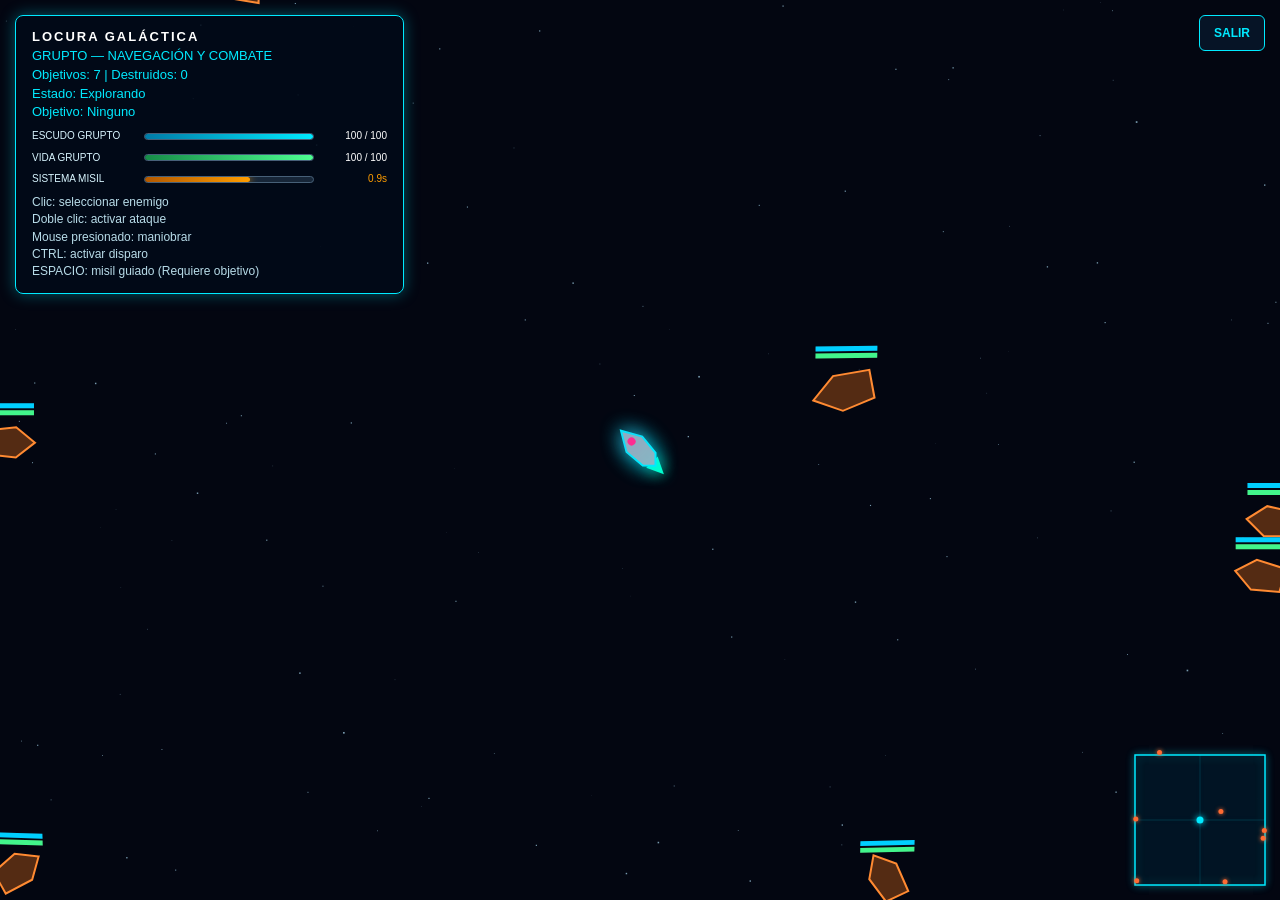
==== prueba-disparos.html @ ec365b4b "Update fmt.Println message from 'Hello' to 'Goodbye'" ====
<!DOCTYPE html>
<html lang="es">
<head>
<meta charset="UTF-8">
<meta name="viewport" content="width=device-width, initial-scale=1.0">
<meta name="theme-color" content="#030611">
<title>LOCURA GALÁCTICA — Laboratorio de Combate</title>
<style>
*{box-sizing:border-box}
html,body{width:100%;height:100%;margin:0;overflow:hidden;background:#030611;color:#00eaff;font-family:Arial,sans-serif}
#juego{display:block;width:100%;height:100%;cursor:crosshair}
#interfaz{position:fixed;top:15px;left:15px;z-index:2;padding:12px 16px;background:rgba(2,10,25,.9);border:1px solid #00eaff;border-radius:8px;box-shadow:0 0 15px rgba(0,234,255,0.35);pointer-events:none;font-size:13px;line-height:1.45}
#interfaz strong{color:white;letter-spacing:2px}
#instrucciones{color:#b8dce9;font-size:12px;margin-top:7px}
.barra{display:grid;grid-template-columns:105px minmax(90px,170px) 66px;gap:7px;align-items:center;margin-top:7px;color:#d8f5ff;font-size:10px}
.barra b{text-align:right;font-size:10px;color:#fff;font-weight:normal}
.pista{height:7px;background:#172638;border:1px solid #476078;border-radius:8px;overflow:hidden}
.pista i{display:block;width:100%;height:100%;border-radius:8px;transition:width .12s linear}
#escudoNaveBarra{background:linear-gradient(90deg,#007ca8,#00eaff);box-shadow:0 0 8px #00eaff}
#vidaNaveBarra{background:linear-gradient(90deg,#168c48,#4dff91);box-shadow:0 0 8px #35e58b}
#misilBarra{background:linear-gradient(90deg,#b35900,#ff9d00);box-shadow:0 0 8px #ff9d00}
#volver{position:fixed;right:15px;top:15px;z-index:3;padding:10px 14px;color:#00eaff;background:#061426;border:1px solid #00eaff;border-radius:6px;text-decoration:none;font-size:12px;font-weight:bold;transition:all 0.2s ease}
#volver:hover{background:#00eaff;color:#030611;box-shadow:0 0 12px #00eaff}
</style>
</head>
<body>
<div id="interfaz">
  <strong>LOCURA GALÁCTICA</strong>
  <div>GRUPTO — NAVEGACIÓN Y COMBATE</div>
  <div id="estadisticas">Objetivos: 0 | Destruidos: 0</div>
  <div id="estado">Estado: Explorando</div>
  <div id="objetivoUI">Objetivo: Ninguno</div>
  <div class="barra"><span>ESCUDO GRUPTO</span><div class="pista"><i id="escudoNaveBarra"></i></div><b id="escudoNaveTexto">100 / 100</b></div>
  <div class="barra"><span>VIDA GRUPTO</span><div class="pista"><i id="vidaNaveBarra"></i></div><b id="vidaNaveTexto">100 / 100</b></div>
  <div class="barra"><span>SISTEMA MISIL</span><div class="pista"><i id="misilBarra"></i></div><b id="misilTexto">LISTO</b></div>
  <div id="instrucciones">
    Clic: seleccionar enemigo<br>
    Doble clic: activar ataque<br>
    Mouse presionado: maniobrar<br>
    CTRL: activar disparo<br>
    ESPACIO: misil guiado (Requiere objetivo)
  </div>
</div>
<a id="volver" href="index.html">SALIR</a>
<canvas id="juego" tabindex="0"></canvas>

<script>
"use strict";
const canvas = document.getElementById("juego");
const ctx = canvas.getContext("2d");

// Enemigo provisional del laboratorio: Annihilator.
const imagenEnemigo = new Image();
imagenEnemigo.src = "https://raw.githubusercontent.com/gelm2mil/LOCURA_GALACTICA/main/assets/images/Annihilator.png";

// GRUPTO: nave del jugador (recurso PNG del repositorio).
const imagenGrupTo = new Image();
imagenGrupTo.src = "https://raw.githubusercontent.com/gelm2mil/LOCURA_GALACTICA/main/assets/images/GRUPTO.png";
imagenGrupTo.onload = () => console.info("GRUPTO cargada correctamente.");
imagenGrupTo.onerror = () => console.error("No se pudo cargar GRUPTO.png; revisa el archivo en assets/images.");
imagenEnemigo.onload = () => console.info("ANNIHILATOR cargado correctamente.");
imagenEnemigo.onerror = () => console.error("No se pudo cargar Annihilator.png; revisa nombre y publicación en GitHub Pages.");

const estadisticas = document.getElementById("estadisticas");
const estado = document.getElementById("estado");
const objetivoUI = document.getElementById("objetivoUI");
const escudoNaveBarra = document.getElementById("escudoNaveBarra");
const vidaNaveBarra = document.getElementById("vidaNaveBarra");
const escudoNaveTexto = document.getElementById("escudoNaveTexto");
const vidaNaveTexto = document.getElementById("vidaNaveTexto");
const misilBarra = document.getElementById("misilBarra");
const misilTexto = document.getElementById("misilTexto");

let ancho, alto, disparos = [], disparosEnemigos = [], misiles = [], enemigos = [], particulas = [], estrellas = [];
let destruidos = 0, ultimoDisparo = 0, ultimoImpactoNave = 0, ultimoMisil = 0;
const TIEMPO_RECARGA_MISIL = 2500; // 2.5 segundos

const teclas = {};
const nave = {
  x: 0, y: 0, angulo: 0, velocidad: 0, velocidadMaxima: 4.2, 
  aceleracion: 0.13, frenado: 0.94, destinoX: null, destinoY: null, 
  seleccionado: null, atacando: false, ordenManual: false, 
  escudo: 100, escudoMaximo: 100, vida: 100, vidaMaxima: 100
};
const mouse = { x: 0, y: 0, izquierdo: false };

function ajustar() {
  const escala = Math.min(window.devicePixelRatio || 1, 2);
  ancho = window.innerWidth;
  alto = window.innerHeight;
  canvas.width = ancho * escala;
  canvas.height = alto * escala;
  ctx.setTransform(escala, 0, 0, escala, 0, 0);
  if (!nave.x) { nave.x = ancho / 2; nave.y = alto / 2; }
  estrellas = Array.from({ length: 130 }, () => ({ x: Math.random() * ancho, y: Math.random() * alto, r: Math.random() * 1.4 + 0.3 }));
}
window.addEventListener("resize", ajustar);
ajustar();

function aplicarDano(objetivo, dano) {
  const danoEscudo = dano * 0.6;
  const danoVida = dano * 0.4;
  
  if (objetivo.escudo >= danoEscudo) {
    objetivo.escudo -= danoEscudo;
    objetivo.vida = Math.max(0, objetivo.vida - danoVida);
  } else {
    const remanente = danoEscudo - objetivo.escudo;
    objetivo.escudo = 0;
    objetivo.vida = Math.max(0, objetivo.vida - (danoVida + remanente));
  }
}

function regenerarEscudos() {
  const ahora = performance.now();
  // Si transcurrieron más de 4000ms sin recibir impactos, recargar escudo de GRUPTO
  if (ahora - ultimoImpactoNave > 4000 && nave.escudo < nave.escudoMaximo) {
    nave.escudo = Math.min(nave.escudoMaximo, nave.escudo + 0.15);
  }

  // Regeneración suave para los enemigos
  enemigos.forEach(e => {
    if (e.escudo < e.escudoMaximo) {
      e.escudo = Math.min(e.escudoMaximo, e.escudo + 0.05);
    }
  });
}

function actualizarBarrasNave() {
  escudoNaveBarra.style.width = (nave.escudo / nave.escudoMaximo * 100) + "%";
  vidaNaveBarra.style.width = (nave.vida / nave.vidaMaxima * 100) + "%";
  escudoNaveTexto.textContent = Math.ceil(nave.escudo) + " / " + nave.escudoMaximo;
  vidaNaveTexto.textContent = Math.ceil(nave.vida) + " / " + nave.vidaMaxima;

  // Estado del misil guiado
  const tiempoTranscurrido = performance.now() - ultimoMisil;
  const porcentajeMisil = Math.min(100, (tiempoTranscurrido / TIEMPO_RECARGA_MISIL) * 100);
  misilBarra.style.width = porcentajeMisil + "%";
  if (porcentajeMisil >= 100) {
    misilTexto.textContent = "LISTO";
    misilTexto.style.color = "#4dff91";
  } else {
    misilTexto.textContent = ((TIEMPO_RECARGA_MISIL - tiempoTranscurrido) / 1000).toFixed(1) + "s";
    misilTexto.style.color = "#ff9d00";
  }
}

function crearEnemigo() {
  const lado = Math.floor(Math.random() * 4);
  let x = 0, y = 0;
  if (lado === 0) { x = Math.random() * ancho; y = -30; }
  if (lado === 1) { x = ancho + 30; y = Math.random() * alto; }
  if (lado === 2) { x = Math.random() * ancho; y = alto + 30; }
  if (lado === 3) { x = -30; y = Math.random() * alto; }
  enemigos.push({
    x, y, escudo: 70, escudoMaximo: 70, vida: 50, vidaMaxima: 50,
    radio: 17 + Math.random() * 4, velocidad: 0.45 + Math.random() * 0.3,
    destruido: false, fase: Math.random() * Math.PI * 2, giro: Math.random() < 0.5 ? -1 : 1,
    tipo: 3, pulso: Math.random() * Math.PI * 2, proximoDisparo: performance.now() + 900 + Math.random() * 1300
  });
}
for (let i = 0; i < 6; i++) crearEnemigo();

function crearGrupToPrueba() {
  enemigos.push({
    x: ancho * 0.68, y: alto * 0.48,
    escudo: 180, escudoMaximo: 180, vida: 180, vidaMaxima: 180,
    radio: 24, velocidad: 0.28, destruido: false,
    fase: Math.random() * Math.PI * 2, giro: 1, tipo: 3,
    pulso: Math.random() * Math.PI * 2, proximoDisparo: performance.now() + 900 + Math.random() * 1300,
    esGrupToPrueba: true
  });
}
crearGrupToPrueba();

function seleccionarEnemigo(e) {
  nave.seleccionado = e;
  nave.atacando = false;
  nave.destinoX = null;
  nave.destinoY = null;
  nave.velocidad = 0;
  nave.ordenManual = false;
  estado.textContent = "Estado: Objetivo seleccionado";
  objetivoUI.textContent = "Objetivo: Seleccionado — esperando orden";
}

function iniciarAtaque() {
  if (!nave.seleccionado || !enemigos.includes(nave.seleccionado)) return;
  nave.atacando = true;
  nave.destinoX = null;
  nave.destinoY = null;
  nave.ordenManual = false;
  estado.textContent = "Estado: Atacando objetivo";
  objetivoUI.textContent = "Objetivo: Ataque activo";
}

function dispararMisil() {
  if (!nave.seleccionado || !enemigos.includes(nave.seleccionado)) return;
  const ahora = performance.now();
  if (ahora - ultimoMisil < TIEMPO_RECARGA_MISIL) return;
  ultimoMisil = ahora;

  const a = nave.angulo;
  misiles.push({
    x: nave.x + Math.cos(a) * 25,
    y: nave.y + Math.sin(a) * 25,
    vx: Math.cos(a) * 4,
    vy: Math.sin(a) * 4,
    vida: 140,
    objetivo: nave.seleccionado,
    gastado: false
  });
}

window.addEventListener("keydown", e => {
  const k = e.key.toLowerCase();
  teclas[k] = true;
  if (["arrowup", "arrowdown", "arrowleft", "arrowright", " "].includes(k)) e.preventDefault();

  if (e.key === "Control" && !e.repeat) {
    e.preventDefault();
    iniciarAtaque();
  }
  if (e.code === "Space" && !e.repeat) {
    dispararMisil();
  }
}, { capture: true });

window.addEventListener("keyup", e => {
  teclas[e.key.toLowerCase()] = false;
});

document.addEventListener("keydown", e => {
  if (e.key === "Control" && !e.repeat) {
    e.preventDefault();
    iniciarAtaque();
  }
});

canvas.addEventListener("mousemove", e => {
  const r = canvas.getBoundingClientRect();
  mouse.x = e.clientX - r.left;
  mouse.y = e.clientY - r.top;
  if (mouse.izquierdo) {
    nave.destinoX = mouse.x;
    nave.destinoY = mouse.y;
    nave.ordenManual = true;
  }
});

canvas.addEventListener("pointerdown", e => {
  if (e.button !== 0) return;
  canvas.focus({ preventScroll: true });
  mouse.izquierdo = true;
  const r = canvas.getBoundingClientRect();
  mouse.x = e.clientX - r.left;
  mouse.y = e.clientY - r.top;
  if (nave.atacando) {
    nave.destinoX = mouse.x;
    nave.destinoY = mouse.y;
    nave.ordenManual = true;
  }
});

window.addEventListener("pointerup", e => {
  if (e.button === 0) {
    mouse.izquierdo = false;
    if (nave.atacando) {
      nave.destinoX = null;
      nave.destinoY = null;
      nave.ordenManual = true;
      nave.velocidad = 0;
    }
  }
});
canvas.addEventListener("pointercancel", () => { mouse.izquierdo = false; });
canvas.addEventListener("contextmenu", e => e.preventDefault());

function enemigoBajoPuntero(x, y) {
  let elegido = null, menor = Infinity;
  for (const e of enemigos) {
    const d = Math.hypot(x - e.x, y - e.y);
    if (d <= e.radio + 13 && d < menor) { elegido = e; menor = d; }
  }
  return elegido;
}

canvas.addEventListener("click", e => {
  if (e.button !== 0) return;
  const r = canvas.getBoundingClientRect(), x = e.clientX - r.left, y = e.clientY - r.top;
  const enemigo = enemigoBajoPuntero(x, y);

  if (enemigo) {
    if (nave.seleccionado !== enemigo) seleccionarEnemigo(enemigo);
  } else {
    nave.destinoX = x;
    nave.destinoY = y;
    nave.ordenManual = true;
    estado.textContent = nave.atacando ? "Estado: Atacando y navegando" : "Estado: Navegando";
  }
});

canvas.addEventListener("dblclick", e => {
  if (e.button !== 0) return;
  const r = canvas.getBoundingClientRect(), x = e.clientX - r.left, y = e.clientY - r.top;
  const enemigo = enemigoBajoPuntero(x, y);
  if (enemigo) {
    if (nave.seleccionado !== enemigo) seleccionarEnemigo(enemigo);
    iniciarAtaque();
  }
});

function disparar(automatico = false) {
  const objetivo = automatico ? nave.seleccionado : null;
  const a = objetivo ? Math.atan2(objetivo.y - nave.y, objetivo.x - nave.x) : nave.angulo;
  disparos.push({ x: nave.x + Math.cos(a) * 27, y: nave.y + Math.sin(a) * 27, vx: Math.cos(a) * 12, vy: Math.sin(a) * 12, vida: 55, gastado: false, objetivo });
}

function explosion(x, y, color) {
  particulas.push({ x, y, vx: 0, vy: 0, vida: 13, vidaMax: 13, color, tipo: "flash", radio: 5 });
  particulas.push({ x, y, vx: 0, vy: 0, vida: 24, vidaMax: 24, color, tipo: "anillo", radio: 5 });
  for (let i = 0; i < 34; i++) {
    const a = Math.random() * Math.PI * 2, v = Math.random() * 6 + 1.4;
    particulas.push({
      x, y, vx: Math.cos(a) * v, vy: Math.sin(a) * v,
      vida: 18 + Math.random() * 22, vidaMax: 40,
      color: i % 4 === 0 ? "#fff2bd" : color, tipo: i % 5 === 0 ? "fragmento" : "chispa",
      radio: Math.random() * 2.8 + 1
    });
  }
}

function dispararEnemigo(e) {
  const angulo = Math.atan2(nave.y - e.y, nave.x - e.x);
  const acierta = Math.random() < 0.82;
  const desviacion = (Math.random() < 0.5 ? -1 : 1) * (0.42 + Math.random() * 0.28);
  const velocidad = 5.2;
  disparosEnemigos.push({
    x: e.x + Math.cos(angulo) * 22, y: e.y + Math.sin(angulo) * 22,
    vx: Math.cos(angulo) * velocidad, vy: Math.sin(angulo) * velocidad,
    vida: 90, danio: 7, acierta,
    objetivoX: nave.x, objetivoY: nave.y,
    desviacion, velocidad
  });
}

function girarHacia(destino) {
  let d = destino - nave.angulo;
  while (d > Math.PI) d -= Math.PI * 2;
  while (d < -Math.PI) d += Math.PI * 2;
  nave.angulo += Math.max(-0.09, Math.min(0.09, d));
}

function actualizarMovimiento() {
  let dx = 0, dy = 0;
  if (teclas.w || teclas.arrowup) dy--;
  if (teclas.s || teclas.arrowdown) dy++;
  if (teclas.a || teclas.arrowleft) dx--;
  if (teclas.d || teclas.arrowright) dx++;

  if (dx || dy) {
    nave.destinoX = null; nave.destinoY = null; nave.seleccionado = null; nave.atacando = false;
    objetivoUI.textContent = "Objetivo: Ninguno"; girarHacia(Math.atan2(dy, dx));
    nave.velocidad = Math.min(nave.velocidad + nave.aceleracion, nave.velocidadMaxima);
    nave.x += Math.cos(nave.angulo) * nave.velocidad; nave.y += Math.sin(nave.angulo) * nave.velocidad;
    estado.textContent = "Estado: Movimiento manual";
  } else if (nave.atacando && nave.seleccionado && enemigos.includes(nave.seleccionado)) {
    const e = nave.seleccionado, d = Math.hypot(e.x - nave.x, e.y - nave.y);
    if (mouse.izquierdo && nave.destinoX !== null && nave.destinoY !== null) {
      const vx = nave.destinoX - nave.x, vy = nave.destinoY - nave.y, distancia = Math.hypot(vx, vy);
      girarHacia(Math.atan2(e.y - nave.y, e.x - nave.x));
      if (distancia > 5) {
        nave.velocidad = Math.min(nave.velocidad + nave.aceleracion * 1.7, nave.velocidadMaxima + 1.6);
        const avance = Math.min(nave.velocidad, distancia);
        nave.x += (vx / distancia) * avance; nave.y += (vy / distancia) * avance;
      } else nave.velocidad *= nave.frenado;
      estado.textContent = "Estado: Atacando — maniobra con mouse";
    } else if (!nave.ordenManual) {
      girarHacia(Math.atan2(e.y - nave.y, e.x - nave.x));
      if (d > 230) {
        nave.velocidad = Math.min(nave.velocidad + nave.aceleracion, nave.velocidadMaxima);
        nave.x += Math.cos(nave.angulo) * nave.velocidad; nave.y += Math.sin(nave.angulo) * nave.velocidad;
      } else nave.velocidad *= nave.frenado;
      estado.textContent = "Estado: Atacando objetivo";
    } else {
      nave.velocidad = 0;
      estado.textContent = "Estado: Atacando desde posición";
    }
    if (d < 750 && performance.now() - ultimoDisparo > 330) {
      disparar(true);
      ultimoDisparo = performance.now();
    }
    objetivoUI.textContent = "Objetivo: Ataque activo";
  } else if (nave.destinoX !== null && nave.destinoY !== null) {
    const vx = nave.destinoX - nave.x, vy = nave.destinoY - nave.y, d = Math.hypot(vx, vy);
    if (d > 9) {
      girarHacia(Math.atan2(vy, vx));
      nave.velocidad = Math.min(nave.velocidad + nave.aceleracion, nave.velocidadMaxima);
      const avance = Math.min(nave.velocidad, d);
      nave.x += Math.cos(nave.angulo) * avance; nave.y += Math.sin(nave.angulo) * avance;
    } else {
      nave.velocidad *= nave.frenado;
      if (nave.velocidad < 0.12) { nave.velocidad = 0; nave.destinoX = null; nave.destinoY = null; estado.textContent = "Estado: En posición"; }
    }
  } else {
    nave.velocidad *= nave.frenado;
    if (nave.velocidad < 0.08) nave.velocidad = 0;
  }
  nave.x = Math.max(25, Math.min(ancho - 25, nave.x));
  nave.y = Math.max(25, Math.min(alto - 25, nave.y));
}

function actualizar() {
  actualizarMovimiento();
  regenerarEscudos();

  // Actualizar láseres del jugador
  disparos.forEach(d => { d.x += d.vx; d.y += d.vy; d.vida--; });
  disparos = disparos.filter(d => d.vida > 0);

  // Actualizar misiles guiados
  misiles.forEach(m => {
    m.vida--;
    if (m.objetivo && enemigos.includes(m.objetivo) && !m.objetivo.destruido) {
      const dx = m.objetivo.x - m.x;
      const dy = m.objetivo.y - m.y;
      const anguloDeseado = Math.atan2(dy, dx);
      const anguloActual = Math.atan2(m.vy, m.vx);

      let d = anguloDeseado - anguloActual;
      while (d > Math.PI) d -= Math.PI * 2;
      while (d < -Math.PI) d += Math.PI * 2;

      const nuevoAngulo = anguloActual + Math.sign(d) * Math.min(Math.abs(d), 0.14);
      const vel = 8.8;
      m.vx = Math.cos(nuevoAngulo) * vel;
      m.vy = Math.sin(nuevoAngulo) * vel;

      // Colisión con el objetivo
      if (Math.hypot(dx, dy) < m.objetivo.radio + 12) {
        m.gastado = true;
        m.vida = 0;
        aplicarDano(m.objetivo, 35);
        explosion(m.x, m.y, "#ff9d00");
        if (m.objetivo.vida <= 0 && !m.objetivo.destruido) {
          m.objetivo.destruido = true;
          destruidos++;
          explosion(m.objetivo.x, m.objetivo.y, "#ff2b91");
          if (nave.seleccionado === m.objetivo) {
            nave.seleccionado = null;
            nave.atacando = false;
            objetivoUI.textContent = "Objetivo: Destruido";
            estado.textContent = "Estado: Objetivo destruido";
          }
        }
      }
    } else {
      // Inercia libre si el objetivo fue destruido
      m.vx *= 0.99;
      m.vy *= 0.99;
    }
    m.x += m.vx;
    m.y += m.vy;

    // Partículas de estela de motor del misil
    if (Math.random() < 0.6) {
      particulas.push({
        x: m.x, y: m.y, vx: -m.vx * 0.2 + (Math.random() - 0.5), vy: -m.vy * 0.2 + (Math.random() - 0.5),
        vida: 12, vidaMax: 12, color: "#ff8c00", tipo: "chispa", radio: 1.8
      });
    }
  });
  misiles = misiles.filter(m => m.vida > 0 && !m.gastado);

  // Actualizar disparos enemigos
  disparosEnemigos.forEach(d => {
    d.vida--;
    if (d.acierta) {
      const dx = nave.x - d.x, dy = nave.y - d.y;
      const distancia = Math.hypot(dx, dy) || 1;
      const objetivoVx = dx / distancia * d.velocidad, objetivoVy = dy / distancia * d.velocidad;
      d.vx += (objetivoVx - d.vx) * 0.12; d.vy += (objetivoVy - d.vy) * 0.12;
    } else if (!d.desvioAplicado) {
      const ang = Math.atan2(d.vy, d.vx) + d.desviacion;
      d.vx = Math.cos(ang) * d.velocidad; d.vy = Math.sin(ang) * d.velocidad;
      d.desvioAplicado = true;
    }
    d.x += d.vx; d.y += d.vy;
    if (d.acierta && !d.impactado && Math.hypot(d.x - nave.x, d.y - nave.y) < 27) {
      d.impactado = true; d.vida = 0;
      const danoEscudo = d.danio * 0.8, danoVida = d.danio * 0.2;
      nave.escudo = Math.max(0, nave.escudo - danoEscudo);
      nave.vida = Math.max(0, nave.vida - danoVida);
      explosion(nave.x, nave.y, "#ff9b45");
      ultimoImpactoNave = performance.now();
    }
  });
  disparosEnemigos = disparosEnemigos.filter(d => d.vida > 0 && !d.impactado);

  // Actualizar enemigos
  enemigos.forEach(e => {
    e.fase += 0.035 + e.velocidad * 0.012;
    const hacia = Math.atan2(nave.y - e.y, nave.x - e.x);
    const distancia = Math.hypot(nave.x - e.x, nave.y - e.y);
    const lateral = Math.sin(e.fase) * (0.45 + e.tipo * 0.16);
    const avance = e.tipo === 0 ? e.velocidad * 0.72 : e.velocidad;
    const orbita = e.tipo === 2 ? Math.cos(e.fase) * 0.45 : 0;
    e.x += Math.cos(hacia) * avance + Math.cos(hacia + Math.PI / 2) * (lateral + orbita);
    e.y += Math.sin(hacia) * avance + Math.sin(hacia + Math.PI / 2) * (lateral + orbita);
    if (distancia < 115) { e.x -= Math.cos(hacia) * e.velocidad * 0.55; e.y -= Math.sin(hacia) * e.velocidad * 0.55; }

    if (distancia < 330 && performance.now() >= e.proximoDisparo) {
      dispararEnemigo(e);
      e.proximoDisparo = performance.now() + 1450 + Math.random() * 650;
    }

    disparos.forEach(d => {
      if (d.gastado || (d.objetivo && d.objetivo !== e)) return;
      if (Math.hypot(d.x - e.x, d.y - e.y) < e.radio + 4) {
        d.gastado = true; aplicarDano(e, 6); explosion(d.x, d.y, "#00eaff");
        if (e.vida <= 0 && !e.destruido) {
          e.destruido = true; destruidos++; explosion(e.x, e.y, "#ff2b91");
          if (nave.seleccionado === e) { nave.seleccionado = null; nave.atacando = false; objetivoUI.textContent = "Objetivo: Destruido"; estado.textContent = "Estado: Objetivo destruido"; }
        }
      }
    });
  });

  enemigos = enemigos.filter(e => !e.destruido);
  disparos = disparos.filter(d => !d.gastado);
  if (enemigos.length < 6) crearEnemigo();

  particulas.forEach(p => { p.x += p.vx; p.y += p.vy; p.vida--; });
  particulas = particulas.filter(p => p.vida > 0);

  estadisticas.textContent = `Objetivos: ${enemigos.length} | Destruidos: ${destruidos}`;
  actualizarBarrasNave();
}

function dibujarNave() {
  ctx.save();
  ctx.translate(nave.x, nave.y);
  const orientacionOriginal = 2.35;
  ctx.rotate(nave.angulo - orientacionOriginal);
  const intensidad = Math.max(0, Math.min(1, nave.velocidad / nave.velocidadMaxima));
  if (imagenGrupTo.complete && imagenGrupTo.naturalWidth > 0) {
    const anchoNave = 142 + intensidad * 5;
    const altoNave = 96 + intensidad * 3;
    ctx.shadowColor = "#00eaff";
    ctx.shadowBlur = 13 + intensidad * 12;
    ctx.drawImage(imagenGrupTo, -anchoNave / 2, -altoNave / 2, anchoNave, altoNave);
  } else {
    ctx.shadowBlur = 15; ctx.shadowColor = "#00ffc8"; ctx.fillStyle = "#00ffc8";
    ctx.beginPath(); ctx.moveTo(-17, -8); ctx.lineTo(-34 - intensidad * 12, 0); ctx.lineTo(-17, 8); ctx.fill();
    ctx.shadowColor = "#00eaff"; ctx.shadowBlur = 20; ctx.fillStyle = "#9baebc"; ctx.strokeStyle = "#00eaff"; ctx.lineWidth = 2;
    ctx.beginPath(); ctx.moveTo(27, 0); ctx.lineTo(8, -11); ctx.lineTo(-13, -9); ctx.lineTo(-22, 0); ctx.lineTo(-13, 9); ctx.lineTo(8, 11); ctx.closePath(); ctx.fill(); ctx.stroke();
    ctx.fillStyle = "#ff2b91"; ctx.shadowColor = "#ff2b91"; ctx.beginPath(); ctx.arc(12, 0, 4, 0, Math.PI * 2); ctx.fill();
  }
  if (performance.now() - ultimoImpactoNave < 170) {
    ctx.strokeStyle = "#ff8844"; ctx.lineWidth = 3; ctx.shadowColor = "#ff8844"; ctx.shadowBlur = 20;
    ctx.beginPath(); ctx.arc(0, 0, 57, 0, Math.PI * 2); ctx.stroke();
  }
  ctx.restore();
}

function dibujarEnemigo(e) {
  const pulso = 1 + Math.sin(e.fase * 2.2 + e.pulso) * 0.035;
  const angulo = Math.atan2(nave.y - e.y, nave.x - e.x);
  ctx.save();
  ctx.translate(e.x, e.y);
  ctx.rotate(angulo);
  ctx.scale(pulso, 1 / pulso);

  const tam = e.esGrupToPrueba ? 66 : 54;
  if (imagenEnemigo.complete && imagenEnemigo.naturalWidth > 0) {
    ctx.shadowColor = "#ff6b32";
    ctx.shadowBlur = 14 + Math.sin(e.fase * 3) * 4;
    ctx.drawImage(imagenEnemigo, -tam / 2, -tam / 2, tam, tam);
  } else {
    ctx.fillStyle = "#542b13";
    ctx.strokeStyle = "#ff8a32";
    ctx.lineWidth = 2;
    ctx.beginPath();
    ctx.moveTo(tam / 2, 0); ctx.lineTo(8, -tam * 0.28);
    ctx.lineTo(-tam * 0.38, -tam * 0.22); ctx.lineTo(-tam * 0.42, tam * 0.22);
    ctx.lineTo(8, tam * 0.28); ctx.closePath();
    ctx.fill(); ctx.stroke();
  }

  ctx.rotate(-angulo);
  ctx.scale(1 / pulso, pulso);
  ctx.shadowBlur = 0;
  const anchoBarra = e.esGrupToPrueba ? 62 : 52;
  ctx.fillStyle = "#152536";
  ctx.fillRect(-anchoBarra / 2, -tam / 2 - 12, anchoBarra, 5);
  ctx.fillStyle = "#00cfff";
  ctx.fillRect(-anchoBarra / 2, -tam / 2 - 12, anchoBarra * Math.max(0, e.escudo / e.escudoMaximo), 5);
  ctx.fillStyle = "#211522";
  ctx.fillRect(-anchoBarra / 2, -tam / 2 - 5, anchoBarra, 5);
  ctx.fillStyle = "#42f58b";
  ctx.fillRect(-anchoBarra / 2, -tam / 2 - 5, anchoBarra * Math.max(0, e.vida / e.vidaMaxima), 5);

  if (nave.seleccionado === e) {
    ctx.strokeStyle = nave.atacando ? "#ff2b91" : "#00eaff";
    ctx.lineWidth = 2;
    ctx.shadowColor = ctx.strokeStyle;
    ctx.shadowBlur = 13;
    ctx.beginPath();
    ctx.arc(0, 0, tam * 0.62, 0, Math.PI * 2);
    ctx.stroke();
  }
  ctx.restore();
}

function dibujarMinimapa() {
  const tamano = 130;
  const margin = 15;
  const x = ancho - tamano - margin;
  const y = alto - tamano - margin;

  ctx.save();
  ctx.fillStyle = "rgba(2, 10, 25, 0.85)";
  ctx.strokeStyle = "#00eaff";
  ctx.lineWidth = 1.5;
  ctx.shadowColor = "rgba(0,234,255,0.4)";
  ctx.shadowBlur = 8;
  ctx.fillRect(x, y, tamano, tamano);
  ctx.strokeRect(x, y, tamano, tamano);

  // Rejilla de fondo del minimapa
  ctx.strokeStyle = "rgba(0, 234, 255, 0.15)";
  ctx.lineWidth = 1;
  ctx.beginPath();
  ctx.moveTo(x + tamano / 2, y); ctx.lineTo(x + tamano / 2, y + tamano);
  ctx.moveTo(x, y + tamano / 2); ctx.lineTo(x + tamano, y + tamano / 2);
  ctx.stroke();

  // Detección de la nave de GRUPTO en radar
  const nx = x + (nave.x / ancho) * tamano;
  const ny = y + (nave.y / alto) * tamano;
  ctx.fillStyle = "#00eaff";
  ctx.shadowColor = "#00eaff";
  ctx.shadowBlur = 6;
  ctx.beginPath();
  ctx.arc(nx, ny, 3.5, 0, Math.PI * 2);
  ctx.fill();

  // Enemigos en radar
  enemigos.forEach(e => {
    const ex = x + (e.x / ancho) * tamano;
    const ey = y + (e.y / alto) * tamano;
    const esSeleccionado = (nave.seleccionado === e);
    ctx.fillStyle = esSeleccionado ? "#ff2b91" : "#ff6b32";
    ctx.shadowColor = ctx.fillStyle;
    ctx.shadowBlur = esSeleccionado ? 8 : 4;
    ctx.beginPath();
    ctx.arc(ex, ey, esSeleccionado ? 3.5 : 2.5, 0, Math.PI * 2);
    ctx.fill();
  });

  ctx.restore();
}

function dibujar() {
  ctx.clearRect(0, 0, ancho, alto);
  ctx.fillStyle = "#030611";
  ctx.fillRect(0, 0, ancho, alto);

  estrellas.forEach(e => { ctx.fillStyle = "rgba(180,230,255,.65)"; ctx.fillRect(e.x, e.y, e.r, e.r); });

  if (nave.destinoX !== null) {
    ctx.save(); ctx.strokeStyle = "#00eaff"; ctx.shadowBlur = 12; ctx.shadowColor = "#00eaff";
    ctx.beginPath(); ctx.arc(nave.destinoX, nave.destinoY, 9, 0, Math.PI * 2); ctx.stroke();
    ctx.beginPath(); ctx.moveTo(nave.destinoX - 14, nave.destinoY); ctx.lineTo(nave.destinoX + 14, nave.destinoY);
    ctx.moveTo(nave.destinoX, nave.destinoY - 14); ctx.lineTo(nave.destinoX, nave.destinoY + 14); ctx.stroke();
    ctx.restore();
  }

  disparosEnemigos.forEach(d => {
    ctx.save();
    ctx.shadowColor = d.acierta ? "#ff7438" : "#8b5360"; ctx.shadowBlur = d.acierta ? 19 : 10;
    ctx.strokeStyle = d.acierta ? "rgba(255,75,45,.45)" : "rgba(170,95,110,.25)"; ctx.lineWidth = 7;
    ctx.beginPath(); ctx.moveTo(d.x - d.vx * 2.2, d.y - d.vy * 2.2); ctx.lineTo(d.x, d.y); ctx.stroke();
    ctx.strokeStyle = d.acierta ? "#ff7138" : "#a66b79"; ctx.lineWidth = 2.8;
    ctx.beginPath(); ctx.moveTo(d.x - d.vx * 2.2, d.y - d.vy * 2.2); ctx.lineTo(d.x, d.y); ctx.stroke();
    ctx.fillStyle = "#fff0bd"; ctx.beginPath(); ctx.arc(d.x, d.y, 2.2, 0, Math.PI * 2); ctx.fill();
    ctx.restore();
  });

  disparos.forEach(d => {
    ctx.save(); ctx.shadowBlur = 22; ctx.shadowColor = "#00eaff";
    ctx.strokeStyle = "rgba(0,234,255,.35)"; ctx.lineWidth = 9;
    ctx.beginPath(); ctx.moveTo(d.x - d.vx * 1.9, d.y - d.vy * 1.9); ctx.lineTo(d.x, d.y); ctx.stroke();
    ctx.strokeStyle = "#00eaff"; ctx.lineWidth = 3.5;
    ctx.beginPath(); ctx.moveTo(d.x - d.vx * 1.9, d.y - d.vy * 1.9); ctx.lineTo(d.x, d.y); ctx.stroke();
    ctx.fillStyle = "#eaffff"; ctx.shadowBlur = 16; ctx.beginPath(); ctx.arc(d.x, d.y, 2.2, 0, Math.PI * 2); ctx.fill();
    ctx.restore();
  });

  // Renderizar Misiles Guiados
  misiles.forEach(m => {
    ctx.save();
    const ang = Math.atan2(m.vy, m.vx);
    ctx.translate(m.x, m.y);
    ctx.rotate(ang);
    ctx.shadowColor = "#ff9d00";
    ctx.shadowBlur = 16;
    ctx.fillStyle = "#ffea8c";
    ctx.beginPath();
    ctx.moveTo(10, 0); ctx.lineTo(-8, -5); ctx.lineTo(-4, 0); ctx.lineTo(-8, 5); ctx.closePath();
    ctx.fill();
    ctx.strokeStyle = "#ff6a00";
    ctx.lineWidth = 1.5;
    ctx.stroke();
    ctx.restore();
  });

  enemigos.forEach(dibujarEnemigo);

  particulas.forEach(p => {
    const progreso = 1 - p.vida / (p.vidaMax || 40);
    ctx.save(); ctx.globalAlpha = Math.max(0, p.vida / (p.vidaMax || 40));
    ctx.shadowColor = p.color; ctx.shadowBlur = p.tipo === "flash" ? 28 : 13;
    if (p.tipo === "anillo") {
      ctx.strokeStyle = p.color; ctx.lineWidth = 2.5 * (1 - progreso) + 0.5;
      ctx.beginPath(); ctx.arc(p.x, p.y, p.radio + progreso * 34, 0, Math.PI * 2); ctx.stroke();
    } else if (p.tipo === "flash") {
      const r = p.radio + progreso * 15;
      const grad = ctx.createRadialGradient(p.x, p.y, 1, p.x, p.y, r);
      grad.addColorStop(0, "#ffffff"); grad.addColorStop(0.35, p.color); grad.addColorStop(1, "rgba(255,255,255,0)");
      ctx.fillStyle = grad; ctx.beginPath(); ctx.arc(p.x, p.y, r, 0, Math.PI * 2); ctx.fill();
    } else {
      ctx.strokeStyle = p.color; ctx.lineWidth = p.tipo === "fragmento" ? 2.8 : 1.8;
      ctx.beginPath(); ctx.moveTo(p.x - p.vx * 1.8, p.y - p.vy * 1.8); ctx.lineTo(p.x, p.y); ctx.stroke();
    }
    ctx.restore();
  });

  dibujarNave();
  dibujarMinimapa();
}

function bucle() {
  actualizar();
  dibujar();
  requestAnimationFrame(bucle);
}
bucle();
</script>
</body>
</html>
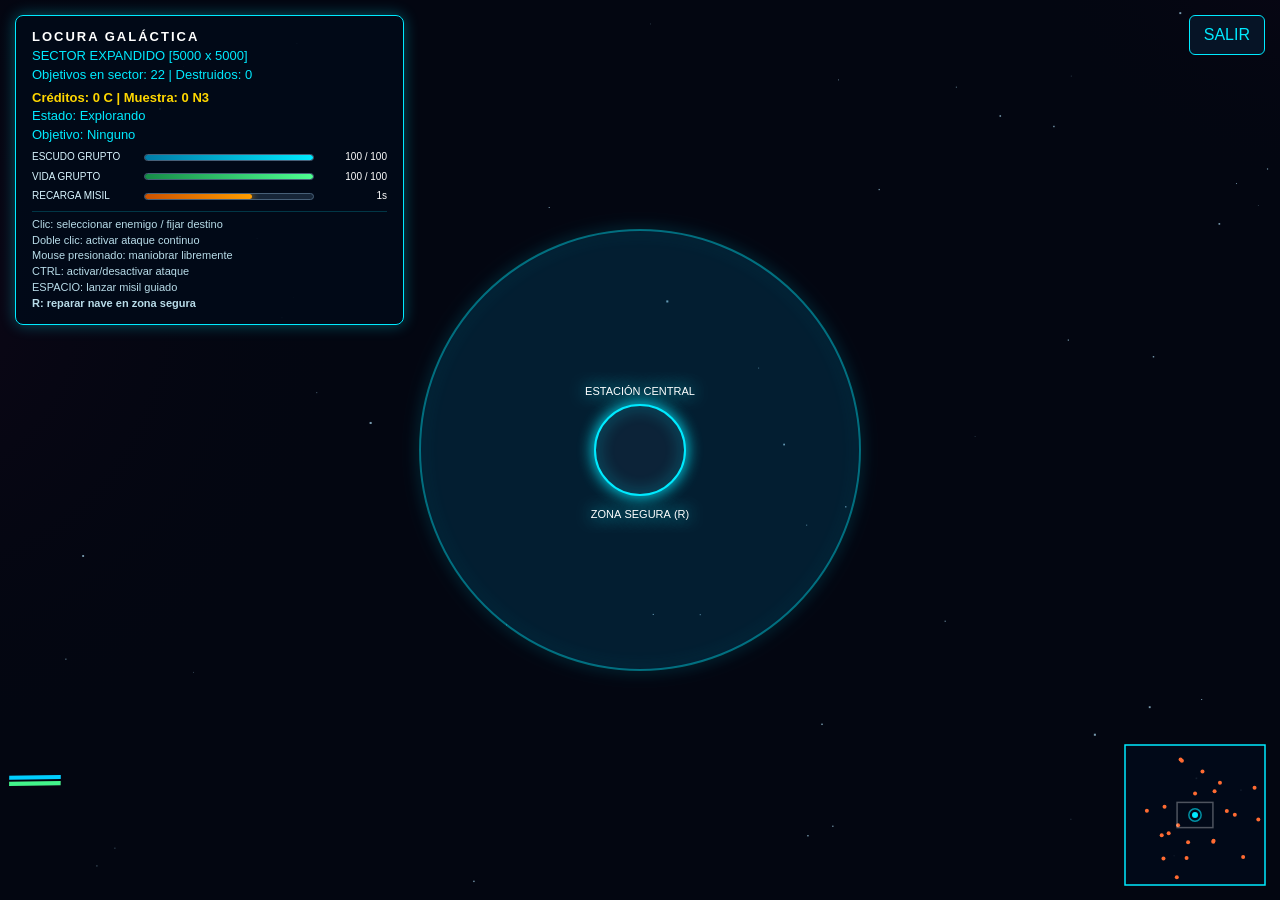
==== commit a8ba1aef: "Update print statement from 'Hello' to 'Goodbye'" ====
--- a/prueba-disparos.html
+++ b/prueba-disparos.html
@@ -4,323 +4,291 @@
 <meta charset="UTF-8">
 <meta name="viewport" content="width=device-width, initial-scale=1.0">
 <meta name="theme-color" content="#030611">
-<title>LOCURA GALÁCTICA — Laboratorio de Combate</title>
+<title>LOCURA GALÁCTICA — Universo Expandido</title>
 <style>
 *{box-sizing:border-box}
 html,body{width:100%;height:100%;margin:0;overflow:hidden;background:#030611;color:#00eaff;font-family:Arial,sans-serif}
 #juego{display:block;width:100%;height:100%;cursor:crosshair}
-#interfaz{position:fixed;top:15px;left:15px;z-index:2;padding:12px 16px;background:rgba(2,10,25,.9);border:1px solid #00eaff;border-radius:8px;box-shadow:0 0 15px rgba(0,234,255,0.35);pointer-events:none;font-size:13px;line-height:1.45}
+#interfaz{position:fixed;top:15px;left:15px;z-index:2;padding:12px 16px;background:rgba(2,10,25,.9);border:1px solid #00eaff;border-radius:8px;box-shadow:0 0 15px #00eaff55;pointer-events:none;font-size:13px;line-height:1.45;min-width:260px}
 #interfaz strong{color:white;letter-spacing:2px}
-#instrucciones{color:#b8dce9;font-size:12px;margin-top:7px}
-.barra{display:grid;grid-template-columns:105px minmax(90px,170px) 66px;gap:7px;align-items:center;margin-top:7px;color:#d8f5ff;font-size:10px}
+#instrucciones{color:#b8dce9;font-size:11px;margin-top:7px;border-top:1px solid #00eaff33;padding-top:5px}
+.barra{display:grid;grid-template-columns:105px minmax(90px,170px) 66px;gap:7px;align-items:center;margin-top:5px;color:#d8f5ff;font-size:10px}
 .barra b{text-align:right;font-size:10px;color:#fff;font-weight:normal}
 .pista{height:7px;background:#172638;border:1px solid #476078;border-radius:8px;overflow:hidden}
 .pista i{display:block;width:100%;height:100%;border-radius:8px;transition:width .12s linear}
 #escudoNaveBarra{background:linear-gradient(90deg,#007ca8,#00eaff);box-shadow:0 0 8px #00eaff}
 #vidaNaveBarra{background:linear-gradient(90deg,#168c48,#4dff91);box-shadow:0 0 8px #35e58b}
-#misilBarra{background:linear-gradient(90deg,#b35900,#ff9d00);box-shadow:0 0 8px #ff9d00}
-#volver{position:fixed;right:15px;top:15px;z-index:3;padding:10px 14px;color:#00eaff;background:#061426;border:1px solid #00eaff;border-radius:6px;text-decoration:none;font-size:12px;font-weight:bold;transition:all 0.2s ease}
-#volver:hover{background:#00eaff;color:#030611;box-shadow:0 0 12px #00eaff}
+#misilNaveBarra{background:linear-gradient(90deg,#cc5200,#ff9d00);box-shadow:0 0 8px #ff9d00}
+#creditosUI{color:#ffd700;font-weight:bold;margin-top:4px}
+#volver{position:fixed;right:15px;top:15px;z-index:3;padding:10px 14px;color:#00eaff;background:#061426;border:1px solid #00eaff;border-radius:6px;text-decoration:none}
 </style>
 </head>
 <body>
 <div id="interfaz">
   <strong>LOCURA GALÁCTICA</strong>
-  <div>GRUPTO — NAVEGACIÓN Y COMBATE</div>
+  <div>SECTOR EXPANDIDO [5000 x 5000]</div>
   <div id="estadisticas">Objetivos: 0 | Destruidos: 0</div>
+  <div id="creditosUI">Créditos: 0 C | Muestra: 0 N3</div>
   <div id="estado">Estado: Explorando</div>
   <div id="objetivoUI">Objetivo: Ninguno</div>
   <div class="barra"><span>ESCUDO GRUPTO</span><div class="pista"><i id="escudoNaveBarra"></i></div><b id="escudoNaveTexto">100 / 100</b></div>
   <div class="barra"><span>VIDA GRUPTO</span><div class="pista"><i id="vidaNaveBarra"></i></div><b id="vidaNaveTexto">100 / 100</b></div>
-  <div class="barra"><span>SISTEMA MISIL</span><div class="pista"><i id="misilBarra"></i></div><b id="misilTexto">LISTO</b></div>
+  <div class="barra"><span>RECARGA MISIL</span><div class="pista"><i id="misilNaveBarra"></i></div><b id="misilNaveTexto">LISTO</b></div>
   <div id="instrucciones">
-    Clic: seleccionar enemigo<br>
-    Doble clic: activar ataque<br>
-    Mouse presionado: maniobrar<br>
-    CTRL: activar disparo<br>
-    ESPACIO: misil guiado (Requiere objetivo)
+    Clic: seleccionar enemigo / fijar destino<br>
+    Doble clic: activar ataque continuo<br>
+    Mouse presionado: maniobrar libremente<br>
+    CTRL: activar/desactivar ataque<br>
+    ESPACIO: lanzar misil guiado<br>
+    <b>R: reparar nave en zona segura</b>
   </div>
 </div>
 <a id="volver" href="index.html">SALIR</a>
-<canvas id="juego" tabindex="0"></canvas>
-
+<canvas id="juego"></canvas>
 <script>
 "use strict";
-const canvas = document.getElementById("juego");
-const ctx = canvas.getContext("2d");
-
-// Enemigo provisional del laboratorio: Annihilator.
-const imagenEnemigo = new Image();
-imagenEnemigo.src = "https://raw.githubusercontent.com/gelm2mil/LOCURA_GALACTICA/main/assets/images/Annihilator.png";
-
-// GRUPTO: nave del jugador (recurso PNG del repositorio).
-const imagenGrupTo = new Image();
-imagenGrupTo.src = "https://raw.githubusercontent.com/gelm2mil/LOCURA_GALACTICA/main/assets/images/GRUPTO.png";
-imagenGrupTo.onload = () => console.info("GRUPTO cargada correctamente.");
-imagenGrupTo.onerror = () => console.error("No se pudo cargar GRUPTO.png; revisa el archivo en assets/images.");
-imagenEnemigo.onload = () => console.info("ANNIHILATOR cargado correctamente.");
-imagenEnemigo.onerror = () => console.error("No se pudo cargar Annihilator.png; revisa nombre y publicación en GitHub Pages.");
-
-const estadisticas = document.getElementById("estadisticas");
-const estado = document.getElementById("estado");
-const objetivoUI = document.getElementById("objetivoUI");
-const escudoNaveBarra = document.getElementById("escudoNaveBarra");
-const vidaNaveBarra = document.getElementById("vidaNaveBarra");
-const escudoNaveTexto = document.getElementById("escudoNaveTexto");
-const vidaNaveTexto = document.getElementById("vidaNaveTexto");
-const misilBarra = document.getElementById("misilBarra");
-const misilTexto = document.getElementById("misilTexto");
-
-let ancho, alto, disparos = [], disparosEnemigos = [], misiles = [], enemigos = [], particulas = [], estrellas = [];
-let destruidos = 0, ultimoDisparo = 0, ultimoImpactoNave = 0, ultimoMisil = 0;
-const TIEMPO_RECARGA_MISIL = 2500; // 2.5 segundos
+const canvas=document.getElementById("juego");
+const ctx=canvas.getContext("2d");
+
+// Carga de recursos
+const imagenEnemigo=new Image();
+imagenEnemigo.src="https://raw.githubusercontent.com/gelm2mil/LOCURA_GALACTICA/main/assets/images/Annihilator.png";
+const imagenGrupTo=new Image();
+imagenGrupTo.src="https://raw.githubusercontent.com/gelm2mil/LOCURA_GALACTICA/main/assets/images/GRUPTO.png";
+
+// Elementos de la interfaz
+const estadisticas=document.getElementById("estadisticas");
+const creditosUI=document.getElementById("creditosUI");
+const estado=document.getElementById("estado");
+const objetivoUI=document.getElementById("objetivoUI");
+const escudoNaveBarra=document.getElementById("escudoNaveBarra");
+const vidaNaveBarra=document.getElementById("vidaNaveBarra");
+const misilNaveBarra=document.getElementById("misilNaveBarra");
+const escudoNaveTexto=document.getElementById("escudoNaveTexto");
+const vidaNaveTexto=document.getElementById("vidaNaveTexto");
+const misilNaveTexto=document.getElementById("misilNaveTexto");
+
+// Configuración del Universo Expandido (5000 x 5000 píxeles)
+const MAPA_ANCHO = 5000;
+const MAPA_ALTO = 5000;
+const CAMARA = { x: 0, y: 0 };
+
+let ancho, alto, escala = 1;
+let disparos = [], disparosEnemigos = [], enemigos = [], particulas = [], misiles = [], cajasCarga = [], estrellas = [], nebulosas = [];
+let destruidos = 0, creditos = 0, mineral = 0, ultimoDisparo = 0, ultimoImpactoNave = 0, ultimoMisil = 0, reparando = false;
+const COOLDOWN_MISIL = 2500;
 
 const teclas = {};
 const nave = {
-  x: 0, y: 0, angulo: 0, velocidad: 0, velocidadMaxima: 4.2, 
-  aceleracion: 0.13, frenado: 0.94, destinoX: null, destinoY: null, 
-  seleccionado: null, atacando: false, ordenManual: false, 
+  x: MAPA_ANCHO / 2, y: MAPA_ALTO / 2,
+  angulo: 0, velocidad: 0, velocidadMaxima: 5.2, aceleracion: .18, frenado: .95,
+  destinoX: null, destinoY: null, seleccionado: null, atacando: false, ordenManual: false,
   escudo: 100, escudoMaximo: 100, vida: 100, vidaMaxima: 100
 };
-const mouse = { x: 0, y: 0, izquierdo: false };
-
-function ajustar() {
-  const escala = Math.min(window.devicePixelRatio || 1, 2);
-  ancho = window.innerWidth;
-  alto = window.innerHeight;
-  canvas.width = ancho * escala;
-  canvas.height = alto * escala;
+const mouse = { x: 0, y: 0, mundoX: 0, mundoY: 0, izquierdo: false };
+
+// Base Espacial / Zona Segura (Portal de salto o Estación)
+const baseEspacial = { x: MAPA_ANCHO / 2, y: MAPA_ALTO / 2, radio: 220 };
+
+function ajustar(){
+  escala = Math.min(window.devicePixelRatio || 1, 2);
+  ancho = window.innerWidth; alto = window.innerHeight;
+  canvas.width = ancho * escala; canvas.height = alto * escala;
   ctx.setTransform(escala, 0, 0, escala, 0, 0);
-  if (!nave.x) { nave.x = ancho / 2; nave.y = alto / 2; }
-  estrellas = Array.from({ length: 130 }, () => ({ x: Math.random() * ancho, y: Math.random() * alto, r: Math.random() * 1.4 + 0.3 }));
+  
+  if (estrellas.length === 0) {
+    // Fondo de estrellas distribuidas por el universo masivo con profundidad (capas)
+    estrellas = Array.from({length: 1200}, () => ({
+      x: Math.random() * MAPA_ANCHO,
+      y: Math.random() * MAPA_ALTO,
+      r: Math.random() * 1.8 + .3,
+      profundidad: Math.random() * 0.7 + 0.3
+    }));
+    // Nebulosas para ambiente espacial
+    nebulosas = Array.from({length: 12}, () => ({
+      x: Math.random() * MAPA_ANCHO,
+      y: Math.random() * MAPA_ALTO,
+      r: 300 + Math.random() * 400,
+      color: Math.random() < 0.5 ? "rgba(0, 150, 255, 0.05)" : "rgba(255, 0, 150, 0.04)"
+    }));
+  }
 }
 window.addEventListener("resize", ajustar);
 ajustar();
 
-function aplicarDano(objetivo, dano) {
-  const danoEscudo = dano * 0.6;
-  const danoVida = dano * 0.4;
-  
-  if (objetivo.escudo >= danoEscudo) {
-    objetivo.escudo -= danoEscudo;
-    objetivo.vida = Math.max(0, objetivo.vida - danoVida);
+function aplicarDano(objetivo, dano){
+  const danoEscudo = dano * .7;
+  const danoVida = dano * .3;
+  if (objetivo.escudo > 0) {
+    if (objetivo.escudo >= danoEscudo) {
+      objetivo.escudo -= danoEscudo;
+      objetivo.vida = Math.max(0, objetivo.vida - danoVida);
+    } else {
+      const resto = danoEscudo - objetivo.escudo;
+      objetivo.escudo = 0;
+      objetivo.vida = Math.max(0, objetivo.vida - (danoVida + resto));
+    }
   } else {
-    const remanente = danoEscudo - objetivo.escudo;
-    objetivo.escudo = 0;
-    objetivo.vida = Math.max(0, objetivo.vida - (danoVida + remanente));
-  }
-}
-
-function regenerarEscudos() {
-  const ahora = performance.now();
-  // Si transcurrieron más de 4000ms sin recibir impactos, recargar escudo de GRUPTO
-  if (ahora - ultimoImpactoNave > 4000 && nave.escudo < nave.escudoMaximo) {
-    nave.escudo = Math.min(nave.escudoMaximo, nave.escudo + 0.15);
-  }
-
-  // Regeneración suave para los enemigos
-  enemigos.forEach(e => {
-    if (e.escudo < e.escudoMaximo) {
-      e.escudo = Math.min(e.escudoMaximo, e.escudo + 0.05);
-    }
-  });
-}
-
-function actualizarBarrasNave() {
+    objetivo.vida = Math.max(0, objetivo.vida - dano);
+  }
+}
+
+function actualizarBarras(){
   escudoNaveBarra.style.width = (nave.escudo / nave.escudoMaximo * 100) + "%";
   vidaNaveBarra.style.width = (nave.vida / nave.vidaMaxima * 100) + "%";
   escudoNaveTexto.textContent = Math.ceil(nave.escudo) + " / " + nave.escudoMaximo;
   vidaNaveTexto.textContent = Math.ceil(nave.vida) + " / " + nave.vidaMaxima;
 
-  // Estado del misil guiado
-  const tiempoTranscurrido = performance.now() - ultimoMisil;
-  const porcentajeMisil = Math.min(100, (tiempoTranscurrido / TIEMPO_RECARGA_MISIL) * 100);
-  misilBarra.style.width = porcentajeMisil + "%";
-  if (porcentajeMisil >= 100) {
-    misilTexto.textContent = "LISTO";
-    misilTexto.style.color = "#4dff91";
-  } else {
-    misilTexto.textContent = ((TIEMPO_RECARGA_MISIL - tiempoTranscurrido) / 1000).toFixed(1) + "s";
-    misilTexto.style.color = "#ff9d00";
-  }
-}
-
-function crearEnemigo() {
-  const lado = Math.floor(Math.random() * 4);
-  let x = 0, y = 0;
-  if (lado === 0) { x = Math.random() * ancho; y = -30; }
-  if (lado === 1) { x = ancho + 30; y = Math.random() * alto; }
-  if (lado === 2) { x = Math.random() * ancho; y = alto + 30; }
-  if (lado === 3) { x = -30; y = Math.random() * alto; }
+  const tiempoMisil = performance.now() - ultimoMisil;
+  const pctMisil = Math.min(100, (tiempoMisil / COOLDOWN_MISIL) * 100);
+  misilNaveBarra.style.width = pctMisil + "%";
+  misilNaveTexto.textContent = pctMisil >= 100 ? "LISTO" : Math.ceil((COOLDOWN_MISIL - tiempoMisil) / 1000) + "s";
+  creditosUI.textContent = `Créditos: ${creditos} C | Muestra: ${mineral} N3`;
+}
+
+function crearEnemigo(){
+  const a = Math.random() * Math.PI * 2;
+  const dist = 600 + Math.random() * 1800;
+  const x = Math.max(100, Math.min(MAPA_ANCHO - 100, nave.x + Math.cos(a) * dist));
+  const y = Math.max(100, Math.min(MAPA_ALTO - 100, nave.y + Math.sin(a) * dist));
+  
   enemigos.push({
-    x, y, escudo: 70, escudoMaximo: 70, vida: 50, vidaMaxima: 50,
-    radio: 17 + Math.random() * 4, velocidad: 0.45 + Math.random() * 0.3,
-    destruido: false, fase: Math.random() * Math.PI * 2, giro: Math.random() < 0.5 ? -1 : 1,
-    tipo: 3, pulso: Math.random() * Math.PI * 2, proximoDisparo: performance.now() + 900 + Math.random() * 1300
-  });
-}
-for (let i = 0; i < 6; i++) crearEnemigo();
-
-function crearGrupToPrueba() {
-  enemigos.push({
-    x: ancho * 0.68, y: alto * 0.48,
-    escudo: 180, escudoMaximo: 180, vida: 180, vidaMaxima: 180,
-    radio: 24, velocidad: 0.28, destruido: false,
-    fase: Math.random() * Math.PI * 2, giro: 1, tipo: 3,
-    pulso: Math.random() * Math.PI * 2, proximoDisparo: performance.now() + 900 + Math.random() * 1300,
-    esGrupToPrueba: true
-  });
-}
-crearGrupToPrueba();
-
-function seleccionarEnemigo(e) {
-  nave.seleccionado = e;
-  nave.atacando = false;
-  nave.destinoX = null;
-  nave.destinoY = null;
-  nave.velocidad = 0;
-  nave.ordenManual = false;
+    x, y, escudo: 80, escudoMaximo: 80, vida: 60, vidaMaxima: 60,
+    radio: 20 + Math.random() * 4, velocidad: .7 + Math.random() * .4, destruido: false,
+    fase: Math.random() * Math.PI * 2, tipo: Math.floor(Math.random() * 3),
+    pulso: Math.random() * Math.PI * 2, proximoDisparo: performance.now() + 800 + Math.random() * 1200
+  });
+}
+for (let i = 0; i < 22; i++) crearEnemigo();
+
+function seleccionarEnemigo(e){
+  nave.seleccionado = e; nave.atacando = false; nave.destinoX = null; nave.destinoY = null;
   estado.textContent = "Estado: Objetivo seleccionado";
-  objetivoUI.textContent = "Objetivo: Seleccionado — esperando orden";
-}
-
-function iniciarAtaque() {
+  objetivoUI.textContent = "Objetivo: " + (e.esGrupToPrueba ? "Comandante Elite" : "Annihilator NPC");
+}
+
+function iniciarAtaque(){
   if (!nave.seleccionado || !enemigos.includes(nave.seleccionado)) return;
-  nave.atacando = true;
-  nave.destinoX = null;
-  nave.destinoY = null;
-  nave.ordenManual = false;
+  nave.atacando = true; nave.destinoX = null; nave.destinoY = null; nave.ordenManual = false;
   estado.textContent = "Estado: Atacando objetivo";
   objetivoUI.textContent = "Objetivo: Ataque activo";
 }
 
-function dispararMisil() {
+function dispararMisil(){
   if (!nave.seleccionado || !enemigos.includes(nave.seleccionado)) return;
   const ahora = performance.now();
-  if (ahora - ultimoMisil < TIEMPO_RECARGA_MISIL) return;
+  if (ahora - ultimoMisil < COOLDOWN_MISIL) return;
   ultimoMisil = ahora;
 
   const a = nave.angulo;
   misiles.push({
-    x: nave.x + Math.cos(a) * 25,
-    y: nave.y + Math.sin(a) * 25,
-    vx: Math.cos(a) * 4,
-    vy: Math.sin(a) * 4,
-    vida: 140,
-    objetivo: nave.seleccionado,
-    gastado: false
-  });
-}
-
+    x: nave.x + Math.cos(a) * 25, y: nave.y + Math.sin(a) * 25,
+    vx: Math.cos(a) * 5, vy: Math.sin(a) * 5,
+    vida: 140, objetivo: nave.seleccionado
+  });
+}
+
+// Eventos de control y transformación de Coordenadas de Cámara
 window.addEventListener("keydown", e => {
   const k = e.key.toLowerCase();
   teclas[k] = true;
-  if (["arrowup", "arrowdown", "arrowleft", "arrowright", " "].includes(k)) e.preventDefault();
-
-  if (e.key === "Control" && !e.repeat) {
-    e.preventDefault();
-    iniciarAtaque();
-  }
-  if (e.code === "Space" && !e.repeat) {
-    dispararMisil();
-  }
-}, { capture: true });
-
-window.addEventListener("keyup", e => {
-  teclas[e.key.toLowerCase()] = false;
+  if (["arrowup","arrowdown","arrowleft","arrowright"," "].includes(k)) e.preventDefault();
+  if (e.key === "Control" && !e.repeat) { e.preventDefault(); if (nave.atacando) nave.atacando = false; else iniciarAtaque(); }
+  if (e.code === "Space" && !e.repeat) dispararMisil();
+  if (k === "r" && !e.repeat) {
+    const distBase = Math.hypot(nave.x - baseEspacial.x, nave.y - baseEspacial.y);
+    if (distBase <= baseEspacial.radio) {
+      reparando = true;
+      estado.textContent = "Estado: Reparando nave en base...";
+    } else {
+      estado.textContent = "Estado: ¡Debes estar dentro de la Base Espacial!";
+    }
+  }
 });
-
-document.addEventListener("keydown", e => {
-  if (e.key === "Control" && !e.repeat) {
-    e.preventDefault();
-    iniciarAtaque();
-  }
-});
-
-canvas.addEventListener("mousemove", e => {
+window.addEventListener("keyup", e => teclas[e.key.toLowerCase()] = false);
+
+function actualizarMouseMundo(e){
   const r = canvas.getBoundingClientRect();
   mouse.x = e.clientX - r.left;
   mouse.y = e.clientY - r.top;
+  mouse.mundoX = mouse.x + CAMARA.x;
+  mouse.mundoY = mouse.y + CAMARA.y;
+}
+
+canvas.addEventListener("mousemove", e => {
+  actualizarMouseMundo(e);
   if (mouse.izquierdo) {
-    nave.destinoX = mouse.x;
-    nave.destinoY = mouse.y;
+    nave.destinoX = mouse.mundoX;
+    nave.destinoY = mouse.mundoY;
     nave.ordenManual = true;
   }
 });
-
 canvas.addEventListener("pointerdown", e => {
   if (e.button !== 0) return;
-  canvas.focus({ preventScroll: true });
+  canvas.focus({preventScroll:true});
   mouse.izquierdo = true;
-  const r = canvas.getBoundingClientRect();
-  mouse.x = e.clientX - r.left;
-  mouse.y = e.clientY - r.top;
+  actualizarMouseMundo(e);
   if (nave.atacando) {
-    nave.destinoX = mouse.x;
-    nave.destinoY = mouse.y;
+    nave.destinoX = mouse.mundoX;
+    nave.destinoY = mouse.mundoY;
     nave.ordenManual = true;
   }
 });
-
 window.addEventListener("pointerup", e => {
   if (e.button === 0) {
     mouse.izquierdo = false;
-    if (nave.atacando) {
-      nave.destinoX = null;
-      nave.destinoY = null;
-      nave.ordenManual = true;
-      nave.velocidad = 0;
-    }
+    if (nave.atacando) { nave.destinoX = null; nave.destinoY = null; nave.velocidad = 0; }
   }
 });
-canvas.addEventListener("pointercancel", () => { mouse.izquierdo = false; });
-canvas.addEventListener("contextmenu", e => e.preventDefault());
-
-function enemigoBajoPuntero(x, y) {
+
+function enemigoBajoPuntero(mx, my){
   let elegido = null, menor = Infinity;
   for (const e of enemigos) {
-    const d = Math.hypot(x - e.x, y - e.y);
-    if (d <= e.radio + 13 && d < menor) { elegido = e; menor = d; }
+    const d = Math.hypot(mx - e.x, my - e.y);
+    if (d <= e.radio + 15 && d < menor) { elegido = e; menor = d; }
   }
   return elegido;
 }
 
 canvas.addEventListener("click", e => {
   if (e.button !== 0) return;
-  const r = canvas.getBoundingClientRect(), x = e.clientX - r.left, y = e.clientY - r.top;
-  const enemigo = enemigoBajoPuntero(x, y);
+  actualizarMouseMundo(e);
+  const enemigo = enemigoBajoPuntero(mouse.mundoX, mouse.mundoY);
 
   if (enemigo) {
     if (nave.seleccionado !== enemigo) seleccionarEnemigo(enemigo);
   } else {
-    nave.destinoX = x;
-    nave.destinoY = y;
+    nave.destinoX = mouse.mundoX;
+    nave.destinoY = mouse.mundoY;
     nave.ordenManual = true;
-    estado.textContent = nave.atacando ? "Estado: Atacando y navegando" : "Estado: Navegando";
+    estado.textContent = nave.atacando ? "Estado: Atacando y maniobrando" : "Estado: Navegando";
   }
 });
-
 canvas.addEventListener("dblclick", e => {
   if (e.button !== 0) return;
-  const r = canvas.getBoundingClientRect(), x = e.clientX - r.left, y = e.clientY - r.top;
-  const enemigo = enemigoBajoPuntero(x, y);
+  actualizarMouseMundo(e);
+  const enemigo = enemigoBajoPuntero(mouse.mundoX, mouse.mundoY);
   if (enemigo) {
     if (nave.seleccionado !== enemigo) seleccionarEnemigo(enemigo);
     iniciarAtaque();
   }
 });
 
-function disparar(automatico = false) {
+function disparar(automatico = false){
   const objetivo = automatico ? nave.seleccionado : null;
   const a = objetivo ? Math.atan2(objetivo.y - nave.y, objetivo.x - nave.x) : nave.angulo;
-  disparos.push({ x: nave.x + Math.cos(a) * 27, y: nave.y + Math.sin(a) * 27, vx: Math.cos(a) * 12, vy: Math.sin(a) * 12, vida: 55, gastado: false, objetivo });
-}
-
-function explosion(x, y, color) {
-  particulas.push({ x, y, vx: 0, vy: 0, vida: 13, vidaMax: 13, color, tipo: "flash", radio: 5 });
-  particulas.push({ x, y, vx: 0, vy: 0, vida: 24, vidaMax: 24, color, tipo: "anillo", radio: 5 });
-  for (let i = 0; i < 34; i++) {
-    const a = Math.random() * Math.PI * 2, v = Math.random() * 6 + 1.4;
+  disparos.push({
+    x: nave.x + Math.cos(a) * 27, y: nave.y + Math.sin(a) * 27,
+    vx: Math.cos(a) * 14, vy: Math.sin(a) * 14,
+    vida: 60, gastado: false, objetivo
+  });
+}
+
+function explosion(x, y, color){
+  particulas.push({x, y, vx: 0, vy: 0, vida: 13, vidaMax: 13, color, tipo: "flash", radio: 6});
+  particulas.push({x, y, vx: 0, vy: 0, vida: 24, vidaMax: 24, color, tipo: "anillo", radio: 6});
+  for (let i = 0; i < 30; i++) {
+    const a = Math.random() * Math.PI * 2, v = Math.random() * 6 + 1.5;
     particulas.push({
       x, y, vx: Math.cos(a) * v, vy: Math.sin(a) * v,
       vida: 18 + Math.random() * 22, vidaMax: 40,
@@ -330,218 +298,304 @@
   }
 }
 
-function dispararEnemigo(e) {
+function dispararEnemigo(e){
   const angulo = Math.atan2(nave.y - e.y, nave.x - e.x);
-  const acierta = Math.random() < 0.82;
-  const desviacion = (Math.random() < 0.5 ? -1 : 1) * (0.42 + Math.random() * 0.28);
-  const velocidad = 5.2;
+  const acierta = Math.random() < .85;
+  const desviacion = (Math.random() < .5 ? -1 : 1) * (0.35 + Math.random() * .2);
+  const velocidad = 6.0;
   disparosEnemigos.push({
     x: e.x + Math.cos(angulo) * 22, y: e.y + Math.sin(angulo) * 22,
     vx: Math.cos(angulo) * velocidad, vy: Math.sin(angulo) * velocidad,
-    vida: 90, danio: 7, acierta,
-    objetivoX: nave.x, objetivoY: nave.y,
-    desviacion, velocidad
-  });
-}
-
-function girarHacia(destino) {
+    vida: 100, danio: 8, acierta, desviacion, velocidad
+  });
+}
+
+function girarHacia(destino){
   let d = destino - nave.angulo;
   while (d > Math.PI) d -= Math.PI * 2;
   while (d < -Math.PI) d += Math.PI * 2;
-  nave.angulo += Math.max(-0.09, Math.min(0.09, d));
-}
-
-function actualizarMovimiento() {
+  nave.angulo += Math.max(-.11, Math.min(.11, d));
+}
+
+function actualizarMovimiento(){
   let dx = 0, dy = 0;
-  if (teclas.w || teclas.arrowup) dy--;
-  if (teclas.s || teclas.arrowdown) dy++;
-  if (teclas.a || teclas.arrowleft) dx--;
-  if (teclas.d || teclas.arrowright) dx++;
-
+  if (teclas.w || teclas.arrowup) dy--; if (teclas.s || teclas.arrowdown) dy++;
+  if (teclas.a || teclas.arrowleft) dx--; if (teclas.d || teclas.arrowright) dx++;
+  
   if (dx || dy) {
-    nave.destinoX = null; nave.destinoY = null; nave.seleccionado = null; nave.atacando = false;
-    objetivoUI.textContent = "Objetivo: Ninguno"; girarHacia(Math.atan2(dy, dx));
+    nave.destinoX = null; nave.destinoY = null;
+    girarHacia(Math.atan2(dy, dx));
     nave.velocidad = Math.min(nave.velocidad + nave.aceleracion, nave.velocidadMaxima);
-    nave.x += Math.cos(nave.angulo) * nave.velocidad; nave.y += Math.sin(nave.angulo) * nave.velocidad;
-    estado.textContent = "Estado: Movimiento manual";
+    nave.x += Math.cos(nave.angulo) * nave.velocidad;
+    nave.y += Math.sin(nave.angulo) * nave.velocidad;
+    reparando = false;
   } else if (nave.atacando && nave.seleccionado && enemigos.includes(nave.seleccionado)) {
     const e = nave.seleccionado, d = Math.hypot(e.x - nave.x, e.y - nave.y);
     if (mouse.izquierdo && nave.destinoX !== null && nave.destinoY !== null) {
       const vx = nave.destinoX - nave.x, vy = nave.destinoY - nave.y, distancia = Math.hypot(vx, vy);
       girarHacia(Math.atan2(e.y - nave.y, e.x - nave.x));
       if (distancia > 5) {
-        nave.velocidad = Math.min(nave.velocidad + nave.aceleracion * 1.7, nave.velocidadMaxima + 1.6);
+        nave.velocidad = Math.min(nave.velocidad + nave.aceleracion * 1.5, nave.velocidadMaxima);
         const avance = Math.min(nave.velocidad, distancia);
         nave.x += (vx / distancia) * avance; nave.y += (vy / distancia) * avance;
-      } else nave.velocidad *= nave.frenado;
-      estado.textContent = "Estado: Atacando — maniobra con mouse";
+      }
     } else if (!nave.ordenManual) {
       girarHacia(Math.atan2(e.y - nave.y, e.x - nave.x));
-      if (d > 230) {
+      if (d > 260) {
         nave.velocidad = Math.min(nave.velocidad + nave.aceleracion, nave.velocidadMaxima);
-        nave.x += Math.cos(nave.angulo) * nave.velocidad; nave.y += Math.sin(nave.angulo) * nave.velocidad;
+        nave.x += Math.cos(nave.angulo) * nave.velocidad;
+        nave.y += Math.sin(nave.angulo) * nave.velocidad;
       } else nave.velocidad *= nave.frenado;
-      estado.textContent = "Estado: Atacando objetivo";
-    } else {
-      nave.velocidad = 0;
-      estado.textContent = "Estado: Atacando desde posición";
-    }
-    if (d < 750 && performance.now() - ultimoDisparo > 330) {
-      disparar(true);
-      ultimoDisparo = performance.now();
-    }
-    objetivoUI.textContent = "Objetivo: Ataque activo";
+    }
+    if (d < 800 && performance.now() - ultimoDisparo > 310) {
+      disparar(true); ultimoDisparo = performance.now();
+    }
   } else if (nave.destinoX !== null && nave.destinoY !== null) {
     const vx = nave.destinoX - nave.x, vy = nave.destinoY - nave.y, d = Math.hypot(vx, vy);
-    if (d > 9) {
+    if (d > 10) {
       girarHacia(Math.atan2(vy, vx));
       nave.velocidad = Math.min(nave.velocidad + nave.aceleracion, nave.velocidadMaxima);
       const avance = Math.min(nave.velocidad, d);
       nave.x += Math.cos(nave.angulo) * avance; nave.y += Math.sin(nave.angulo) * avance;
     } else {
       nave.velocidad *= nave.frenado;
-      if (nave.velocidad < 0.12) { nave.velocidad = 0; nave.destinoX = null; nave.destinoY = null; estado.textContent = "Estado: En posición"; }
+      if (nave.velocidad < .1) { nave.velocidad = 0; nave.destinoX = null; nave.destinoY = null; }
     }
   } else {
     nave.velocidad *= nave.frenado;
-    if (nave.velocidad < 0.08) nave.velocidad = 0;
-  }
-  nave.x = Math.max(25, Math.min(ancho - 25, nave.x));
-  nave.y = Math.max(25, Math.min(alto - 25, nave.y));
-}
-
-function actualizar() {
+    if (nave.velocidad < .08) nave.velocidad = 0;
+  }
+
+  // Límites del mapa masivo
+  nave.x = Math.max(30, Math.min(MAPA_ANCHO - 30, nave.x));
+  nave.y = Math.max(30, Math.min(MAPA_ALTO - 30, nave.y));
+
+  // Actualización Suave de Cámara centrada en la Nave
+  CAMARA.x = nave.x - ancho / 2;
+  CAMARA.y = nave.y - alto / 2;
+}
+
+function actualizar(){
   actualizarMovimiento();
-  regenerarEscudos();
-
-  // Actualizar láseres del jugador
-  disparos.forEach(d => { d.x += d.vx; d.y += d.vy; d.vida--; });
-  disparos = disparos.filter(d => d.vida > 0);
-
-  // Actualizar misiles guiados
+
+  // Reparación e Inmunidad en Base Espacial
+  const distBase = Math.hypot(nave.x - baseEspacial.x, nave.y - baseEspacial.y);
+  if (reparando && distBase <= baseEspacial.radio) {
+    nave.vida = Math.min(nave.vidaMaxima, nave.vida + 0.4);
+    nave.escudo = Math.min(nave.escudoMaximo, nave.escudo + 0.6);
+    if (nave.vida >= nave.vidaMaxima && nave.escudo >= nave.escudoMaximo) {
+      reparando = false;
+      estado.textContent = "Estado: Reparación completa";
+    }
+  }
+
+  // Regeneración Pasiva de Escudo fuera de combate (4 segundos sin daños)
+  if (performance.now() - ultimoImpactoNave > 4000 && nave.escudo < nave.escudoMaximo && !reparando) {
+    nave.escudo = Math.min(nave.escudoMaximo, nave.escudo + 0.15);
+  }
+
+  // Misiles Guiados
   misiles.forEach(m => {
     m.vida--;
-    if (m.objetivo && enemigos.includes(m.objetivo) && !m.objetivo.destruido) {
-      const dx = m.objetivo.x - m.x;
-      const dy = m.objetivo.y - m.y;
+    if (m.objetivo && enemigos.includes(m.objetivo)) {
+      const dx = m.objetivo.x - m.x, dy = m.objetivo.y - m.y;
       const anguloDeseado = Math.atan2(dy, dx);
       const anguloActual = Math.atan2(m.vy, m.vx);
-
       let d = anguloDeseado - anguloActual;
       while (d > Math.PI) d -= Math.PI * 2;
       while (d < -Math.PI) d += Math.PI * 2;
-
-      const nuevoAngulo = anguloActual + Math.sign(d) * Math.min(Math.abs(d), 0.14);
-      const vel = 8.8;
-      m.vx = Math.cos(nuevoAngulo) * vel;
-      m.vy = Math.sin(nuevoAngulo) * vel;
-
-      // Colisión con el objetivo
-      if (Math.hypot(dx, dy) < m.objetivo.radio + 12) {
-        m.gastado = true;
+      const nuevoAng = anguloActual + Math.sign(d) * Math.min(Math.abs(d), 0.14);
+      const vel = 9.5;
+      m.vx = Math.cos(nuevoAng) * vel; m.vy = Math.sin(nuevoAng) * vel;
+
+      if (Math.hypot(dx, dy) < m.objetivo.radio + 10) {
         m.vida = 0;
-        aplicarDano(m.objetivo, 35);
+        aplicarDano(m.objetivo, 38);
         explosion(m.x, m.y, "#ff9d00");
-        if (m.objetivo.vida <= 0 && !m.objetivo.destruido) {
-          m.objetivo.destruido = true;
-          destruidos++;
-          explosion(m.objetivo.x, m.objetivo.y, "#ff2b91");
-          if (nave.seleccionado === m.objetivo) {
-            nave.seleccionado = null;
-            nave.atacando = false;
-            objetivoUI.textContent = "Objetivo: Destruido";
-            estado.textContent = "Estado: Objetivo destruido";
-          }
-        }
       }
     } else {
-      // Inercia libre si el objetivo fue destruido
-      m.vx *= 0.99;
-      m.vy *= 0.99;
-    }
-    m.x += m.vx;
-    m.y += m.vy;
-
-    // Partículas de estela de motor del misil
+      m.x += m.vx; m.y += m.vy;
+    }
+    // Estela del misil
     if (Math.random() < 0.6) {
-      particulas.push({
-        x: m.x, y: m.y, vx: -m.vx * 0.2 + (Math.random() - 0.5), vy: -m.vy * 0.2 + (Math.random() - 0.5),
-        vida: 12, vidaMax: 12, color: "#ff8c00", tipo: "chispa", radio: 1.8
-      });
-    }
-  });
-  misiles = misiles.filter(m => m.vida > 0 && !m.gastado);
-
-  // Actualizar disparos enemigos
+      particulas.push({x: m.x, y: m.y, vx: -m.vx*0.2, vy: -m.vy*0.2, vida: 12, vidaMax: 12, color: "#ffaa00", tipo: "chispa", radio: 2});
+    }
+  });
+  misiles = misiles.filter(m => m.vida > 0);
+
+  // Proyectiles del Jugador
+  disparos.forEach(d => { d.x += d.vx; d.y += d.vy; d.vida--; });
+  disparos = disparos.filter(d => d.vida > 0);
+
+  // Proyectiles Enemigos
   disparosEnemigos.forEach(d => {
     d.vida--;
     if (d.acierta) {
       const dx = nave.x - d.x, dy = nave.y - d.y;
-      const distancia = Math.hypot(dx, dy) || 1;
-      const objetivoVx = dx / distancia * d.velocidad, objetivoVy = dy / distancia * d.velocidad;
-      d.vx += (objetivoVx - d.vx) * 0.12; d.vy += (objetivoVy - d.vy) * 0.12;
-    } else if (!d.desvioAplicado) {
-      const ang = Math.atan2(d.vy, d.vx) + d.desviacion;
-      d.vx = Math.cos(ang) * d.velocidad; d.vy = Math.sin(ang) * d.velocidad;
-      d.desvioAplicado = true;
+      const dist = Math.hypot(dx, dy) || 1;
+      d.vx += ((dx / dist) * d.velocidad - d.vx) * .12;
+      d.vy += ((dy / dist) * d.velocidad - d.vy) * .12;
     }
     d.x += d.vx; d.y += d.vy;
-    if (d.acierta && !d.impactado && Math.hypot(d.x - nave.x, d.y - nave.y) < 27) {
+
+    // Si la nave está en la zona de la base, no sufre daños (Zona Segura)
+    if (distBase > baseEspacial.radio && d.acierta && !d.impactado && Math.hypot(d.x - nave.x, d.y - nave.y) < 27) {
       d.impactado = true; d.vida = 0;
-      const danoEscudo = d.danio * 0.8, danoVida = d.danio * 0.2;
-      nave.escudo = Math.max(0, nave.escudo - danoEscudo);
-      nave.vida = Math.max(0, nave.vida - danoVida);
+      aplicarDano(nave, d.danio);
       explosion(nave.x, nave.y, "#ff9b45");
       ultimoImpactoNave = performance.now();
     }
   });
   disparosEnemigos = disparosEnemigos.filter(d => d.vida > 0 && !d.impactado);
 
-  // Actualizar enemigos
+  // Lógica de Enemigos
   enemigos.forEach(e => {
-    e.fase += 0.035 + e.velocidad * 0.012;
+    e.fase += .035;
     const hacia = Math.atan2(nave.y - e.y, nave.x - e.x);
-    const distancia = Math.hypot(nave.x - e.x, nave.y - e.y);
-    const lateral = Math.sin(e.fase) * (0.45 + e.tipo * 0.16);
-    const avance = e.tipo === 0 ? e.velocidad * 0.72 : e.velocidad;
-    const orbita = e.tipo === 2 ? Math.cos(e.fase) * 0.45 : 0;
-    e.x += Math.cos(hacia) * avance + Math.cos(hacia + Math.PI / 2) * (lateral + orbita);
-    e.y += Math.sin(hacia) * avance + Math.sin(hacia + Math.PI / 2) * (lateral + orbita);
-    if (distancia < 115) { e.x -= Math.cos(hacia) * e.velocidad * 0.55; e.y -= Math.sin(hacia) * e.velocidad * 0.55; }
-
-    if (distancia < 330 && performance.now() >= e.proximoDisparo) {
-      dispararEnemigo(e);
-      e.proximoDisparo = performance.now() + 1450 + Math.random() * 650;
-    }
-
+    const distNave = Math.hypot(nave.x - e.x, nave.y - e.y);
+    
+    // Persecución inteligente fuera de zona segura
+    if (distNave < 900 && distBase > baseEspacial.radio) {
+      e.x += Math.cos(hacia) * e.velocidad;
+      e.y += Math.sin(hacia) * e.velocidad;
+      if (distNave < 380 && performance.now() >= e.proximoDisparo) {
+        dispararEnemigo(e);
+        e.proximoDisparo = performance.now() + 1300 + Math.random() * 700;
+      }
+    }
+
+    // Colisión de disparos sobre el enemigo
     disparos.forEach(d => {
-      if (d.gastado || (d.objetivo && d.objetivo !== e)) return;
-      if (Math.hypot(d.x - e.x, d.y - e.y) < e.radio + 4) {
-        d.gastado = true; aplicarDano(e, 6); explosion(d.x, d.y, "#00eaff");
+      if (d.gastado) return;
+      if (Math.hypot(d.x - e.x, d.y - e.y) < e.radio + 6) {
+        d.gastado = true;
+        aplicarDano(e, 8);
+        explosion(d.x, d.y, "#00eaff");
         if (e.vida <= 0 && !e.destruido) {
-          e.destruido = true; destruidos++; explosion(e.x, e.y, "#ff2b91");
-          if (nave.seleccionado === e) { nave.seleccionado = null; nave.atacando = false; objetivoUI.textContent = "Objetivo: Destruido"; estado.textContent = "Estado: Objetivo destruido"; }
+          e.destruido = true; destruidos++;
+          explosion(e.x, e.y, "#ff2b91");
+          
+          // Generar Carga Recompensas / Minerales (Cargo Box)
+          cajasCarga.push({
+            x: e.x, y: e.y, creditos: 150 + Math.floor(Math.random() * 200),
+            mineral: 10 + Math.floor(Math.random() * 15), vida: 600
+          });
+
+          if (nave.seleccionado === e) {
+            nave.seleccionado = null; nave.atacando = false;
+            objetivoUI.textContent = "Objetivo: Destruido";
+          }
         }
       }
     });
   });
 
+  // Recolección de Cajas de Carga
+  cajasCarga.forEach(c => {
+    c.vida--;
+    if (Math.hypot(nave.x - c.x, nave.y - c.y) < 40) {
+      creditos += c.creditos; mineral += c.mineral;
+      c.recolectado = true;
+      particulas.push({x: c.x, y: c.y, vx: 0, vy: -1, vida: 25, color: "#ffd700", tipo: "flash", radio: 8});
+    }
+  });
+  cajasCarga = cajasCarga.filter(c => c.vida > 0 && !c.recolectado);
+
   enemigos = enemigos.filter(e => !e.destruido);
   disparos = disparos.filter(d => !d.gastado);
-  if (enemigos.length < 6) crearEnemigo();
+  if (enemigos.length < 22) crearEnemigo();
 
   particulas.forEach(p => { p.x += p.vx; p.y += p.vy; p.vida--; });
   particulas = particulas.filter(p => p.vida > 0);
 
-  estadisticas.textContent = `Objetivos: ${enemigos.length} | Destruidos: ${destruidos}`;
-  actualizarBarrasNave();
-}
-
-function dibujarNave() {
+  estadisticas.textContent = `Objetivos en sector: ${enemigos.length} | Destruidos: ${destruidos}`;
+  actualizarBarras();
+}
+
+function dibujarBaseEspacial(){
+  const relX = baseEspacial.x - CAMARA.x;
+  const relY = baseEspacial.y - CAMARA.y;
+  
   ctx.save();
-  ctx.translate(nave.x, nave.y);
+  ctx.translate(relX, relY);
+  
+  // Campo de fuerza / Zona Segura
+  ctx.strokeStyle = "rgba(0, 234, 255, 0.4)";
+  ctx.fillStyle = "rgba(0, 100, 200, 0.08)";
+  ctx.lineWidth = 2;
+  ctx.shadowColor = "#00eaff";
+  ctx.shadowBlur = 15;
+  ctx.beginPath();
+  ctx.arc(0, 0, baseEspacial.radio, 0, Math.PI * 2);
+  ctx.fill();
+  ctx.stroke();
+
+  // Núcleo de la Estación
+  ctx.fillStyle = "#0c2338";
+  ctx.strokeStyle = "#00eaff";
+  ctx.beginPath();
+  ctx.arc(0, 0, 45, 0, Math.PI * 2);
+  ctx.fill();
+  ctx.stroke();
+
+  ctx.fillStyle = "#ffffff";
+  ctx.font = "11px Arial";
+  ctx.textAlign = "center";
+  ctx.fillText("ESTACIÓN CENTRAL", 0, -55);
+  ctx.fillText("ZONA SEGURA (R)", 0, 68);
+  ctx.restore();
+}
+
+function dibujarMinimapa(){
+  const tamano = 140;
+  const x = ancho - tamano - 15;
+  const y = alto - tamano - 15;
+
+  ctx.save();
+  ctx.fillStyle = "rgba(2, 10, 25, 0.85)";
+  ctx.strokeStyle = "#00eaff";
+  ctx.lineWidth = 1.5;
+  ctx.fillRect(x, y, tamano, tamano);
+  ctx.strokeRect(x, y, tamano, tamano);
+
+  // Posición relativa de la Base
+  const bx = x + (baseEspacial.x / MAPA_ANCHO) * tamano;
+  const by = y + (baseEspacial.y / MAPA_ALTO) * tamano;
+  ctx.strokeStyle = "rgba(0, 234, 255, 0.6)";
+  ctx.beginPath(); ctx.arc(bx, by, (baseEspacial.radio / MAPA_ANCHO) * tamano, 0, Math.PI * 2); ctx.stroke();
+
+  // Posición de la Nave
+  const nx = x + (nave.x / MAPA_ANCHO) * tamano;
+  const ny = y + (nave.y / MAPA_ALTO) * tamano;
+  ctx.fillStyle = "#00eaff";
+  ctx.beginPath(); ctx.arc(nx, ny, 3, 0, Math.PI * 2); ctx.fill();
+
+  // Posición de Enemigos
+  enemigos.forEach(e => {
+    const ex = x + (e.x / MAPA_ANCHO) * tamano;
+    const ey = y + (e.y / MAPA_ALTO) * tamano;
+    ctx.fillStyle = (nave.seleccionado === e) ? "#ff2b91" : "#ff6b32";
+    ctx.beginPath(); ctx.arc(ex, ey, 2, 0, Math.PI * 2); ctx.fill();
+  });
+
+  // Visor de la cámara activa en el minimapa
+  const camW = (ancho / MAPA_ANCHO) * tamano;
+  const camH = (alto / MAPA_ALTO) * tamano;
+  ctx.strokeStyle = "rgba(255, 255, 255, 0.3)";
+  ctx.strokeRect(x + (CAMARA.x / MAPA_ANCHO) * tamano, y + (CAMARA.y / MAPA_ALTO) * tamano, camW, camH);
+
+  ctx.restore();
+}
+
+function dibujarNave(){
+  const relX = nave.x - CAMARA.x;
+  const relY = nave.y - CAMARA.y;
+
+  ctx.save();
+  ctx.translate(relX, relY);
   const orientacionOriginal = 2.35;
   ctx.rotate(nave.angulo - orientacionOriginal);
+
   const intensidad = Math.max(0, Math.min(1, nave.velocidad / nave.velocidadMaxima));
   if (imagenGrupTo.complete && imagenGrupTo.naturalWidth > 0) {
     const anchoNave = 142 + intensidad * 5;
@@ -549,189 +603,129 @@
     ctx.shadowColor = "#00eaff";
     ctx.shadowBlur = 13 + intensidad * 12;
     ctx.drawImage(imagenGrupTo, -anchoNave / 2, -altoNave / 2, anchoNave, altoNave);
-  } else {
-    ctx.shadowBlur = 15; ctx.shadowColor = "#00ffc8"; ctx.fillStyle = "#00ffc8";
-    ctx.beginPath(); ctx.moveTo(-17, -8); ctx.lineTo(-34 - intensidad * 12, 0); ctx.lineTo(-17, 8); ctx.fill();
-    ctx.shadowColor = "#00eaff"; ctx.shadowBlur = 20; ctx.fillStyle = "#9baebc"; ctx.strokeStyle = "#00eaff"; ctx.lineWidth = 2;
-    ctx.beginPath(); ctx.moveTo(27, 0); ctx.lineTo(8, -11); ctx.lineTo(-13, -9); ctx.lineTo(-22, 0); ctx.lineTo(-13, 9); ctx.lineTo(8, 11); ctx.closePath(); ctx.fill(); ctx.stroke();
-    ctx.fillStyle = "#ff2b91"; ctx.shadowColor = "#ff2b91"; ctx.beginPath(); ctx.arc(12, 0, 4, 0, Math.PI * 2); ctx.fill();
-  }
-  if (performance.now() - ultimoImpactoNave < 170) {
-    ctx.strokeStyle = "#ff8844"; ctx.lineWidth = 3; ctx.shadowColor = "#ff8844"; ctx.shadowBlur = 20;
-    ctx.beginPath(); ctx.arc(0, 0, 57, 0, Math.PI * 2); ctx.stroke();
   }
   ctx.restore();
 }
 
-function dibujarEnemigo(e) {
-  const pulso = 1 + Math.sin(e.fase * 2.2 + e.pulso) * 0.035;
+function dibujarEnemigo(e){
+  const relX = e.x - CAMARA.x;
+  const relY = e.y - CAMARA.y;
+
+  // Renderizar solo si está dentro de la vista de la pantalla
+  if (relX < -100 || relX > ancho + 100 || relY < -100 || relY > alto + 100) return;
+
+  const pulso = 1 + Math.sin(e.fase * 2.2 + e.pulso) * .035;
   const angulo = Math.atan2(nave.y - e.y, nave.x - e.x);
+
   ctx.save();
-  ctx.translate(e.x, e.y);
+  ctx.translate(relX, relY);
   ctx.rotate(angulo);
   ctx.scale(pulso, 1 / pulso);
 
-  const tam = e.esGrupToPrueba ? 66 : 54;
+  const tam = 54;
   if (imagenEnemigo.complete && imagenEnemigo.naturalWidth > 0) {
     ctx.shadowColor = "#ff6b32";
-    ctx.shadowBlur = 14 + Math.sin(e.fase * 3) * 4;
+    ctx.shadowBlur = 14;
     ctx.drawImage(imagenEnemigo, -tam / 2, -tam / 2, tam, tam);
-  } else {
-    ctx.fillStyle = "#542b13";
-    ctx.strokeStyle = "#ff8a32";
-    ctx.lineWidth = 2;
-    ctx.beginPath();
-    ctx.moveTo(tam / 2, 0); ctx.lineTo(8, -tam * 0.28);
-    ctx.lineTo(-tam * 0.38, -tam * 0.22); ctx.lineTo(-tam * 0.42, tam * 0.22);
-    ctx.lineTo(8, tam * 0.28); ctx.closePath();
-    ctx.fill(); ctx.stroke();
   }
 
   ctx.rotate(-angulo);
   ctx.scale(1 / pulso, pulso);
   ctx.shadowBlur = 0;
-  const anchoBarra = e.esGrupToPrueba ? 62 : 52;
-  ctx.fillStyle = "#152536";
-  ctx.fillRect(-anchoBarra / 2, -tam / 2 - 12, anchoBarra, 5);
-  ctx.fillStyle = "#00cfff";
-  ctx.fillRect(-anchoBarra / 2, -tam / 2 - 12, anchoBarra * Math.max(0, e.escudo / e.escudoMaximo), 5);
-  ctx.fillStyle = "#211522";
-  ctx.fillRect(-anchoBarra / 2, -tam / 2 - 5, anchoBarra, 5);
-  ctx.fillStyle = "#42f58b";
-  ctx.fillRect(-anchoBarra / 2, -tam / 2 - 5, anchoBarra * Math.max(0, e.vida / e.vidaMaxima), 5);
+
+  // Barras de Salud y Escudo
+  const anchoBarra = 52;
+  ctx.fillStyle = "#152536"; ctx.fillRect(-anchoBarra / 2, -tam / 2 - 12, anchoBarra, 4);
+  ctx.fillStyle = "#00cfff"; ctx.fillRect(-anchoBarra / 2, -tam / 2 - 12, anchoBarra * Math.max(0, e.escudo / e.escudoMaximo), 4);
+  ctx.fillStyle = "#211522"; ctx.fillRect(-anchoBarra / 2, -tam / 2 - 6, anchoBarra, 4);
+  ctx.fillStyle = "#42f58b"; ctx.fillRect(-anchoBarra / 2, -tam / 2 - 6, anchoBarra * Math.max(0, e.vida / e.vidaMaxima), 4);
 
   if (nave.seleccionado === e) {
     ctx.strokeStyle = nave.atacando ? "#ff2b91" : "#00eaff";
-    ctx.lineWidth = 2;
-    ctx.shadowColor = ctx.strokeStyle;
-    ctx.shadowBlur = 13;
-    ctx.beginPath();
-    ctx.arc(0, 0, tam * 0.62, 0, Math.PI * 2);
-    ctx.stroke();
+    ctx.lineWidth = 2; ctx.shadowColor = ctx.strokeStyle; ctx.shadowBlur = 13;
+    ctx.beginPath(); ctx.arc(0, 0, tam * .62, 0, Math.PI * 2); ctx.stroke();
   }
   ctx.restore();
 }
 
-function dibujarMinimapa() {
-  const tamano = 130;
-  const margin = 15;
-  const x = ancho - tamano - margin;
-  const y = alto - tamano - margin;
-
-  ctx.save();
-  ctx.fillStyle = "rgba(2, 10, 25, 0.85)";
-  ctx.strokeStyle = "#00eaff";
-  ctx.lineWidth = 1.5;
-  ctx.shadowColor = "rgba(0,234,255,0.4)";
-  ctx.shadowBlur = 8;
-  ctx.fillRect(x, y, tamano, tamano);
-  ctx.strokeRect(x, y, tamano, tamano);
-
-  // Rejilla de fondo del minimapa
-  ctx.strokeStyle = "rgba(0, 234, 255, 0.15)";
-  ctx.lineWidth = 1;
-  ctx.beginPath();
-  ctx.moveTo(x + tamano / 2, y); ctx.lineTo(x + tamano / 2, y + tamano);
-  ctx.moveTo(x, y + tamano / 2); ctx.lineTo(x + tamano, y + tamano / 2);
-  ctx.stroke();
-
-  // Detección de la nave de GRUPTO en radar
-  const nx = x + (nave.x / ancho) * tamano;
-  const ny = y + (nave.y / alto) * tamano;
-  ctx.fillStyle = "#00eaff";
-  ctx.shadowColor = "#00eaff";
-  ctx.shadowBlur = 6;
-  ctx.beginPath();
-  ctx.arc(nx, ny, 3.5, 0, Math.PI * 2);
-  ctx.fill();
-
-  // Enemigos en radar
-  enemigos.forEach(e => {
-    const ex = x + (e.x / ancho) * tamano;
-    const ey = y + (e.y / alto) * tamano;
-    const esSeleccionado = (nave.seleccionado === e);
-    ctx.fillStyle = esSeleccionado ? "#ff2b91" : "#ff6b32";
-    ctx.shadowColor = ctx.fillStyle;
-    ctx.shadowBlur = esSeleccionado ? 8 : 4;
-    ctx.beginPath();
-    ctx.arc(ex, ey, esSeleccionado ? 3.5 : 2.5, 0, Math.PI * 2);
-    ctx.fill();
-  });
-
-  ctx.restore();
-}
-
-function dibujar() {
+function dibujar(){
   ctx.clearRect(0, 0, ancho, alto);
-  ctx.fillStyle = "#030611";
-  ctx.fillRect(0, 0, ancho, alto);
-
-  estrellas.forEach(e => { ctx.fillStyle = "rgba(180,230,255,.65)"; ctx.fillRect(e.x, e.y, e.r, e.r); });
-
+  ctx.fillStyle = "#030611"; ctx.fillRect(0, 0, ancho, alto);
+
+  // Nebulosas de Fondo
+  nebulosas.forEach(n => {
+    const rx = n.x - CAMARA.x * 0.2;
+    const ry = n.y - CAMARA.y * 0.2;
+    const g = ctx.createRadialGradient(rx, ry, 10, rx, ry, n.r);
+    g.addColorStop(0, n.color); g.addColorStop(1, "transparent");
+    ctx.fillStyle = g; ctx.beginPath(); ctx.arc(rx, ry, n.r, 0, Math.PI * 2); ctx.fill();
+  });
+
+  // Fondo Parallax de Estrellas
+  estrellas.forEach(e => {
+    const rx = (e.x - CAMARA.x * e.profundidad + MAPA_ANCHO) % MAPA_ANCHO;
+    const ry = (e.y - CAMARA.y * e.profundidad + MAPA_ALTO) % MAPA_ALTO;
+    ctx.fillStyle = "rgba(180,230,255,.65)";
+    ctx.fillRect(rx, ry, e.r, e.r);
+  });
+
+  dibujarBaseEspacial();
+
+  // Destino de Movimiento
   if (nave.destinoX !== null) {
+    const rx = nave.destinoX - CAMARA.x, ry = nave.destinoY - CAMARA.y;
     ctx.save(); ctx.strokeStyle = "#00eaff"; ctx.shadowBlur = 12; ctx.shadowColor = "#00eaff";
-    ctx.beginPath(); ctx.arc(nave.destinoX, nave.destinoY, 9, 0, Math.PI * 2); ctx.stroke();
-    ctx.beginPath(); ctx.moveTo(nave.destinoX - 14, nave.destinoY); ctx.lineTo(nave.destinoX + 14, nave.destinoY);
-    ctx.moveTo(nave.destinoX, nave.destinoY - 14); ctx.lineTo(nave.destinoX, nave.destinoY + 14); ctx.stroke();
+    ctx.beginPath(); ctx.arc(rx, ry, 9, 0, Math.PI * 2); ctx.stroke();
+    ctx.beginPath(); ctx.moveTo(rx - 12, ry); ctx.lineTo(rx + 12, ry); ctx.moveTo(rx, ry - 12); ctx.lineTo(rx, ry + 12); ctx.stroke();
     ctx.restore();
   }
 
+  // Cajas de Carga
+  cajasCarga.forEach(c => {
+    const rx = c.x - CAMARA.x, ry = c.y - CAMARA.y;
+    ctx.save(); ctx.fillStyle = "#ffd700"; ctx.shadowColor = "#ffd700"; ctx.shadowBlur = 10;
+    ctx.fillRect(rx - 6, ry - 6, 12, 12); ctx.restore();
+  });
+
+  // Misiles Guiados
+  misiles.forEach(m => {
+    const rx = m.x - CAMARA.x, ry = m.y - CAMARA.y;
+    ctx.save(); ctx.fillStyle = "#ffaa00"; ctx.shadowColor = "#ffaa00"; ctx.shadowBlur = 12;
+    ctx.beginPath(); ctx.arc(rx, ry, 4, 0, Math.PI * 2); ctx.fill(); ctx.restore();
+  });
+
+  // Disparos Enemigos
   disparosEnemigos.forEach(d => {
-    ctx.save();
-    ctx.shadowColor = d.acierta ? "#ff7438" : "#8b5360"; ctx.shadowBlur = d.acierta ? 19 : 10;
-    ctx.strokeStyle = d.acierta ? "rgba(255,75,45,.45)" : "rgba(170,95,110,.25)"; ctx.lineWidth = 7;
-    ctx.beginPath(); ctx.moveTo(d.x - d.vx * 2.2, d.y - d.vy * 2.2); ctx.lineTo(d.x, d.y); ctx.stroke();
-    ctx.strokeStyle = d.acierta ? "#ff7138" : "#a66b79"; ctx.lineWidth = 2.8;
-    ctx.beginPath(); ctx.moveTo(d.x - d.vx * 2.2, d.y - d.vy * 2.2); ctx.lineTo(d.x, d.y); ctx.stroke();
-    ctx.fillStyle = "#fff0bd"; ctx.beginPath(); ctx.arc(d.x, d.y, 2.2, 0, Math.PI * 2); ctx.fill();
+    const rx = d.x - CAMARA.x, ry = d.y - CAMARA.y;
+    ctx.save(); ctx.shadowColor = "#ff7438"; ctx.shadowBlur = 12;
+    ctx.strokeStyle = "#ff7138"; ctx.lineWidth = 2.8;
+    ctx.beginPath(); ctx.moveTo(rx - d.vx * 2, ry - d.vy * 2); ctx.lineTo(rx, ry); ctx.stroke();
     ctx.restore();
   });
 
+  // Disparos Jugador
   disparos.forEach(d => {
-    ctx.save(); ctx.shadowBlur = 22; ctx.shadowColor = "#00eaff";
-    ctx.strokeStyle = "rgba(0,234,255,.35)"; ctx.lineWidth = 9;
-    ctx.beginPath(); ctx.moveTo(d.x - d.vx * 1.9, d.y - d.vy * 1.9); ctx.lineTo(d.x, d.y); ctx.stroke();
+    const rx = d.x - CAMARA.x, ry = d.y - CAMARA.y;
+    ctx.save(); ctx.shadowBlur = 15; ctx.shadowColor = "#00eaff";
     ctx.strokeStyle = "#00eaff"; ctx.lineWidth = 3.5;
-    ctx.beginPath(); ctx.moveTo(d.x - d.vx * 1.9, d.y - d.vy * 1.9); ctx.lineTo(d.x, d.y); ctx.stroke();
-    ctx.fillStyle = "#eaffff"; ctx.shadowBlur = 16; ctx.beginPath(); ctx.arc(d.x, d.y, 2.2, 0, Math.PI * 2); ctx.fill();
+    ctx.beginPath(); ctx.moveTo(rx - d.vx * 1.8, ry - d.vy * 1.8); ctx.lineTo(rx, ry); ctx.stroke();
     ctx.restore();
   });
 
-  // Renderizar Misiles Guiados
-  misiles.forEach(m => {
-    ctx.save();
-    const ang = Math.atan2(m.vy, m.vx);
-    ctx.translate(m.x, m.y);
-    ctx.rotate(ang);
-    ctx.shadowColor = "#ff9d00";
-    ctx.shadowBlur = 16;
-    ctx.fillStyle = "#ffea8c";
-    ctx.beginPath();
-    ctx.moveTo(10, 0); ctx.lineTo(-8, -5); ctx.lineTo(-4, 0); ctx.lineTo(-8, 5); ctx.closePath();
-    ctx.fill();
-    ctx.strokeStyle = "#ff6a00";
-    ctx.lineWidth = 1.5;
-    ctx.stroke();
-    ctx.restore();
-  });
-
   enemigos.forEach(dibujarEnemigo);
 
+  // Partículas
   particulas.forEach(p => {
+    const rx = p.x - CAMARA.x, ry = p.y - CAMARA.y;
     const progreso = 1 - p.vida / (p.vidaMax || 40);
     ctx.save(); ctx.globalAlpha = Math.max(0, p.vida / (p.vidaMax || 40));
-    ctx.shadowColor = p.color; ctx.shadowBlur = p.tipo === "flash" ? 28 : 13;
+    ctx.shadowColor = p.color; ctx.shadowBlur = 10;
     if (p.tipo === "anillo") {
-      ctx.strokeStyle = p.color; ctx.lineWidth = 2.5 * (1 - progreso) + 0.5;
-      ctx.beginPath(); ctx.arc(p.x, p.y, p.radio + progreso * 34, 0, Math.PI * 2); ctx.stroke();
-    } else if (p.tipo === "flash") {
-      const r = p.radio + progreso * 15;
-      const grad = ctx.createRadialGradient(p.x, p.y, 1, p.x, p.y, r);
-      grad.addColorStop(0, "#ffffff"); grad.addColorStop(0.35, p.color); grad.addColorStop(1, "rgba(255,255,255,0)");
-      ctx.fillStyle = grad; ctx.beginPath(); ctx.arc(p.x, p.y, r, 0, Math.PI * 2); ctx.fill();
+      ctx.strokeStyle = p.color; ctx.lineWidth = 2;
+      ctx.beginPath(); ctx.arc(rx, ry, p.radio + progreso * 30, 0, Math.PI * 2); ctx.stroke();
     } else {
-      ctx.strokeStyle = p.color; ctx.lineWidth = p.tipo === "fragmento" ? 2.8 : 1.8;
-      ctx.beginPath(); ctx.moveTo(p.x - p.vx * 1.8, p.y - p.vy * 1.8); ctx.lineTo(p.x, p.y); ctx.stroke();
+      ctx.strokeStyle = p.color; ctx.lineWidth = 2;
+      ctx.beginPath(); ctx.moveTo(rx - p.vx * 1.5, ry - p.vy * 1.5); ctx.lineTo(rx, ry); ctx.stroke();
     }
     ctx.restore();
   });
@@ -740,11 +734,7 @@
   dibujarMinimapa();
 }
 
-function bucle() {
-  actualizar();
-  dibujar();
-  requestAnimationFrame(bucle);
-}
+function bucle(){ actualizar(); dibujar(); requestAnimationFrame(bucle); }
 bucle();
 </script>
 </body>
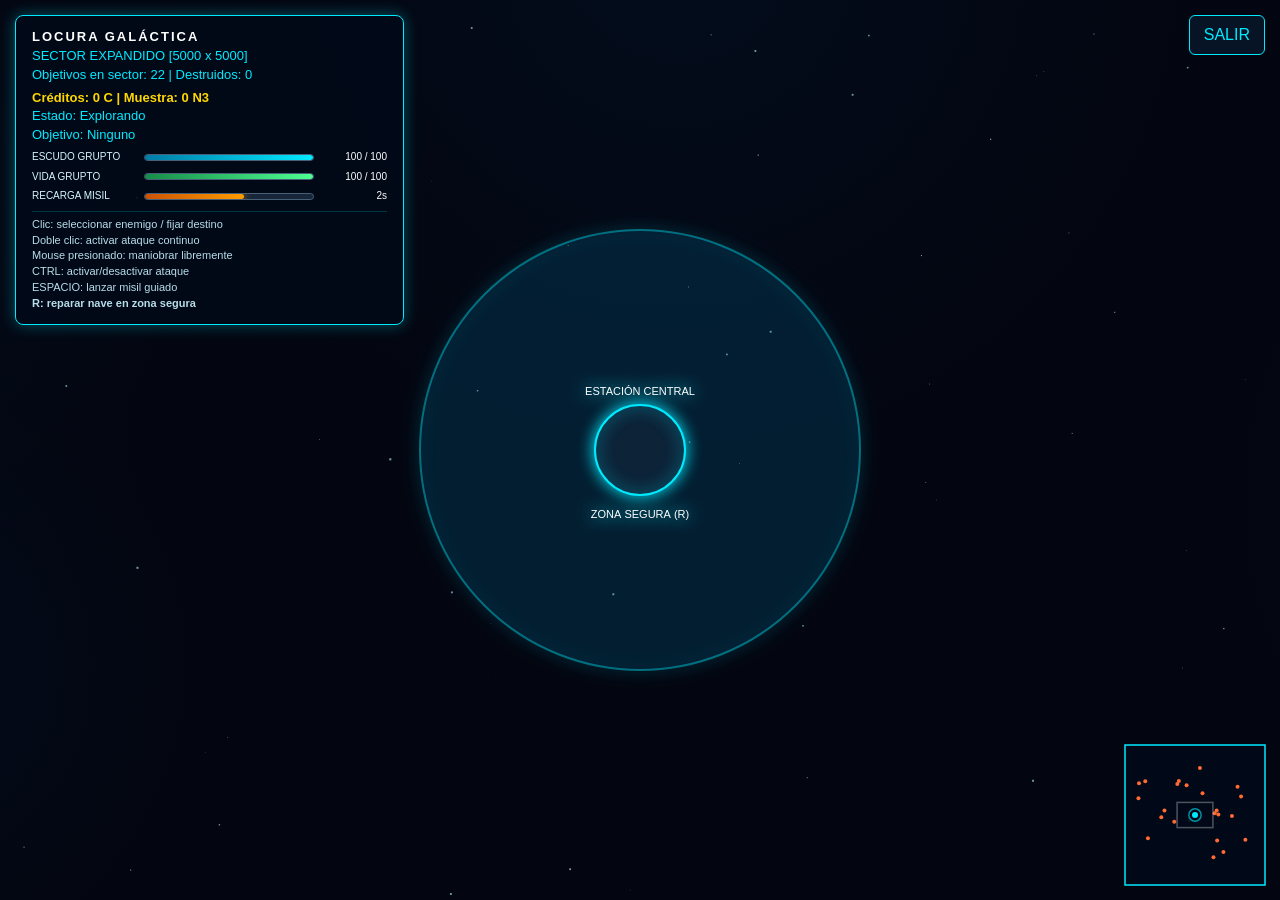
==== commit b2da8374: "Change title and update enemy behavior" ====
--- a/prueba-disparos.html
+++ b/prueba-disparos.html
@@ -4,7 +4,7 @@
 <meta charset="UTF-8">
 <meta name="viewport" content="width=device-width, initial-scale=1.0">
 <meta name="theme-color" content="#030611">
-<title>LOCURA GALÁCTICA — Universo Expandido</title>
+<title>LOCURA GALÁCTICA — Sistema de Objetivo Fijo</title>
 <style>
 *{box-sizing:border-box}
 html,body{width:100%;height:100%;margin:0;overflow:hidden;background:#030611;color:#00eaff;font-family:Arial,sans-serif}
@@ -50,13 +50,11 @@
 const canvas=document.getElementById("juego");
 const ctx=canvas.getContext("2d");
 
-// Carga de recursos
 const imagenEnemigo=new Image();
 imagenEnemigo.src="https://raw.githubusercontent.com/gelm2mil/LOCURA_GALACTICA/main/assets/images/Annihilator.png";
 const imagenGrupTo=new Image();
 imagenGrupTo.src="https://raw.githubusercontent.com/gelm2mil/LOCURA_GALACTICA/main/assets/images/GRUPTO.png";
 
-// Elementos de la interfaz
 const estadisticas=document.getElementById("estadisticas");
 const creditosUI=document.getElementById("creditosUI");
 const estado=document.getElementById("estado");
@@ -68,7 +66,6 @@
 const vidaNaveTexto=document.getElementById("vidaNaveTexto");
 const misilNaveTexto=document.getElementById("misilNaveTexto");
 
-// Configuración del Universo Expandido (5000 x 5000 píxeles)
 const MAPA_ANCHO = 5000;
 const MAPA_ALTO = 5000;
 const CAMARA = { x: 0, y: 0 };
@@ -81,13 +78,12 @@
 const teclas = {};
 const nave = {
   x: MAPA_ANCHO / 2, y: MAPA_ALTO / 2,
-  angulo: 0, velocidad: 0, velocidadMaxima: 5.2, aceleracion: .18, frenado: .95,
+  angulo: 0, anguloVisual: 0, velocidad: 0, velocidadMaxima: 5.2, aceleracion: .18, frenado: .95,
   destinoX: null, destinoY: null, seleccionado: null, atacando: false, ordenManual: false,
   escudo: 100, escudoMaximo: 100, vida: 100, vidaMaxima: 100
 };
 const mouse = { x: 0, y: 0, mundoX: 0, mundoY: 0, izquierdo: false };
 
-// Base Espacial / Zona Segura (Portal de salto o Estación)
 const baseEspacial = { x: MAPA_ANCHO / 2, y: MAPA_ALTO / 2, radio: 220 };
 
 function ajustar(){
@@ -97,14 +93,12 @@
   ctx.setTransform(escala, 0, 0, escala, 0, 0);
   
   if (estrellas.length === 0) {
-    // Fondo de estrellas distribuidas por el universo masivo con profundidad (capas)
     estrellas = Array.from({length: 1200}, () => ({
       x: Math.random() * MAPA_ANCHO,
       y: Math.random() * MAPA_ALTO,
       r: Math.random() * 1.8 + .3,
       profundidad: Math.random() * 0.7 + 0.3
     }));
-    // Nebulosas para ambiente espacial
     nebulosas = Array.from({length: 12}, () => ({
       x: Math.random() * MAPA_ANCHO,
       y: Math.random() * MAPA_ALTO,
@@ -115,6 +109,13 @@
 }
 window.addEventListener("resize", ajustar);
 ajustar();
+
+function rotarSuave(anguloOrigen, anguloDestino, velocidadRotacion) {
+  let d = anguloDestino - anguloOrigen;
+  while (d > Math.PI) d -= Math.PI * 2;
+  while (d < -Math.PI) d += Math.PI * 2;
+  return anguloOrigen + Math.max(-velocidadRotacion, Math.min(velocidadRotacion, d));
+}
 
 function aplicarDano(objetivo, dano){
   const danoEscudo = dano * .7;
@@ -153,8 +154,8 @@
   const y = Math.max(100, Math.min(MAPA_ALTO - 100, nave.y + Math.sin(a) * dist));
   
   enemigos.push({
-    x, y, escudo: 80, escudoMaximo: 80, vida: 60, vidaMaxima: 60,
-    radio: 20 + Math.random() * 4, velocidad: .7 + Math.random() * .4, destruido: false,
+    x, y, angulo: Math.random() * Math.PI * 2, escudo: 80, escudoMaximo: 80, vida: 60, vidaMaxima: 60,
+    radio: 22, velocidad: 1.8 + Math.random() * .6, destruido: false,
     fase: Math.random() * Math.PI * 2, tipo: Math.floor(Math.random() * 3),
     pulso: Math.random() * Math.PI * 2, proximoDisparo: performance.now() + 800 + Math.random() * 1200
   });
@@ -164,7 +165,7 @@
 function seleccionarEnemigo(e){
   nave.seleccionado = e; nave.atacando = false; nave.destinoX = null; nave.destinoY = null;
   estado.textContent = "Estado: Objetivo seleccionado";
-  objetivoUI.textContent = "Objetivo: " + (e.esGrupToPrueba ? "Comandante Elite" : "Annihilator NPC");
+  objetivoUI.textContent = "Objetivo: Annihilator NPC";
 }
 
 function iniciarAtaque(){
@@ -180,7 +181,7 @@
   if (ahora - ultimoMisil < COOLDOWN_MISIL) return;
   ultimoMisil = ahora;
 
-  const a = nave.angulo;
+  const a = nave.anguloVisual;
   misiles.push({
     x: nave.x + Math.cos(a) * 25, y: nave.y + Math.sin(a) * 25,
     vx: Math.cos(a) * 5, vy: Math.sin(a) * 5,
@@ -188,7 +189,6 @@
   });
 }
 
-// Eventos de control y transformación de Coordenadas de Cámara
 window.addEventListener("keydown", e => {
   const k = e.key.toLowerCase();
   teclas[k] = true;
@@ -276,11 +276,11 @@
 
 function disparar(automatico = false){
   const objetivo = automatico ? nave.seleccionado : null;
-  const a = objetivo ? Math.atan2(objetivo.y - nave.y, objetivo.x - nave.x) : nave.angulo;
+  const a = objetivo ? Math.atan2(objetivo.y - nave.y, objetivo.x - nave.x) : nave.anguloVisual;
   disparos.push({
     x: nave.x + Math.cos(a) * 27, y: nave.y + Math.sin(a) * 27,
-    vx: Math.cos(a) * 14, vy: Math.sin(a) * 14,
-    vida: 60, gastado: false, objetivo
+    vx: Math.cos(a) * 15, vy: Math.sin(a) * 15,
+    vida: 65, gastado: false, objetivo
   });
 }
 
@@ -300,21 +300,12 @@
 
 function dispararEnemigo(e){
   const angulo = Math.atan2(nave.y - e.y, nave.x - e.x);
-  const acierta = Math.random() < .85;
-  const desviacion = (Math.random() < .5 ? -1 : 1) * (0.35 + Math.random() * .2);
   const velocidad = 6.0;
   disparosEnemigos.push({
     x: e.x + Math.cos(angulo) * 22, y: e.y + Math.sin(angulo) * 22,
     vx: Math.cos(angulo) * velocidad, vy: Math.sin(angulo) * velocidad,
-    vida: 100, danio: 8, acierta, desviacion, velocidad
-  });
-}
-
-function girarHacia(destino){
-  let d = destino - nave.angulo;
-  while (d > Math.PI) d -= Math.PI * 2;
-  while (d < -Math.PI) d += Math.PI * 2;
-  nave.angulo += Math.max(-.11, Math.min(.11, d));
+    vida: 100, danio: 8, acierta: true, velocidad
+  });
 }
 
 function actualizarMovimiento(){
@@ -324,7 +315,7 @@
   
   if (dx || dy) {
     nave.destinoX = null; nave.destinoY = null;
-    girarHacia(Math.atan2(dy, dx));
+    nave.angulo = Math.atan2(dy, dx);
     nave.velocidad = Math.min(nave.velocidad + nave.aceleracion, nave.velocidadMaxima);
     nave.x += Math.cos(nave.angulo) * nave.velocidad;
     nave.y += Math.sin(nave.angulo) * nave.velocidad;
@@ -333,14 +324,14 @@
     const e = nave.seleccionado, d = Math.hypot(e.x - nave.x, e.y - nave.y);
     if (mouse.izquierdo && nave.destinoX !== null && nave.destinoY !== null) {
       const vx = nave.destinoX - nave.x, vy = nave.destinoY - nave.y, distancia = Math.hypot(vx, vy);
-      girarHacia(Math.atan2(e.y - nave.y, e.x - nave.x));
+      nave.angulo = Math.atan2(vy, vx);
       if (distancia > 5) {
         nave.velocidad = Math.min(nave.velocidad + nave.aceleracion * 1.5, nave.velocidadMaxima);
         const avance = Math.min(nave.velocidad, distancia);
         nave.x += (vx / distancia) * avance; nave.y += (vy / distancia) * avance;
       }
     } else if (!nave.ordenManual) {
-      girarHacia(Math.atan2(e.y - nave.y, e.x - nave.x));
+      nave.angulo = Math.atan2(e.y - nave.y, e.x - nave.x);
       if (d > 260) {
         nave.velocidad = Math.min(nave.velocidad + nave.aceleracion, nave.velocidadMaxima);
         nave.x += Math.cos(nave.angulo) * nave.velocidad;
@@ -353,7 +344,7 @@
   } else if (nave.destinoX !== null && nave.destinoY !== null) {
     const vx = nave.destinoX - nave.x, vy = nave.destinoY - nave.y, d = Math.hypot(vx, vy);
     if (d > 10) {
-      girarHacia(Math.atan2(vy, vx));
+      nave.angulo = Math.atan2(vy, vx);
       nave.velocidad = Math.min(nave.velocidad + nave.aceleracion, nave.velocidadMaxima);
       const avance = Math.min(nave.velocidad, d);
       nave.x += Math.cos(nave.angulo) * avance; nave.y += Math.sin(nave.angulo) * avance;
@@ -366,11 +357,13 @@
     if (nave.velocidad < .08) nave.velocidad = 0;
   }
 
-  // Límites del mapa masivo
+  // Rotación suave del modelo visual de GRUPTO
+  const anguloObjetivo = (nave.atacando && nave.seleccionado) ? Math.atan2(nave.seleccionado.y - nave.y, nave.seleccionado.x - nave.x) : nave.angulo;
+  nave.anguloVisual = rotarSuave(nave.anguloVisual, anguloObjetivo, 0.12);
+
   nave.x = Math.max(30, Math.min(MAPA_ANCHO - 30, nave.x));
   nave.y = Math.max(30, Math.min(MAPA_ALTO - 30, nave.y));
 
-  // Actualización Suave de Cámara centrada en la Nave
   CAMARA.x = nave.x - ancho / 2;
   CAMARA.y = nave.y - alto / 2;
 }
@@ -378,7 +371,6 @@
 function actualizar(){
   actualizarMovimiento();
 
-  // Reparación e Inmunidad en Base Espacial
   const distBase = Math.hypot(nave.x - baseEspacial.x, nave.y - baseEspacial.y);
   if (reparando && distBase <= baseEspacial.radio) {
     nave.vida = Math.min(nave.vidaMaxima, nave.vida + 0.4);
@@ -389,22 +381,18 @@
     }
   }
 
-  // Regeneración Pasiva de Escudo fuera de combate (4 segundos sin daños)
   if (performance.now() - ultimoImpactoNave > 4000 && nave.escudo < nave.escudoMaximo && !reparando) {
     nave.escudo = Math.min(nave.escudoMaximo, nave.escudo + 0.15);
   }
 
-  // Misiles Guiados
+  // Misiles Guiados a Objetivo Seleccionado
   misiles.forEach(m => {
     m.vida--;
     if (m.objetivo && enemigos.includes(m.objetivo)) {
       const dx = m.objetivo.x - m.x, dy = m.objetivo.y - m.y;
       const anguloDeseado = Math.atan2(dy, dx);
       const anguloActual = Math.atan2(m.vy, m.vx);
-      let d = anguloDeseado - anguloActual;
-      while (d > Math.PI) d -= Math.PI * 2;
-      while (d < -Math.PI) d += Math.PI * 2;
-      const nuevoAng = anguloActual + Math.sign(d) * Math.min(Math.abs(d), 0.14);
+      const nuevoAng = rotarSuave(anguloActual, anguloDeseado, 0.14);
       const vel = 9.5;
       m.vx = Math.cos(nuevoAng) * vel; m.vy = Math.sin(nuevoAng) * vel;
 
@@ -416,30 +404,36 @@
     } else {
       m.x += m.vx; m.y += m.vy;
     }
-    // Estela del misil
-    if (Math.random() < 0.6) {
-      particulas.push({x: m.x, y: m.y, vx: -m.vx*0.2, vy: -m.vy*0.2, vida: 12, vidaMax: 12, color: "#ffaa00", tipo: "chispa", radio: 2});
-    }
   });
   misiles = misiles.filter(m => m.vida > 0);
 
-  // Proyectiles del Jugador
-  disparos.forEach(d => { d.x += d.vx; d.y += d.vy; d.vida--; });
-  disparos = disparos.filter(d => d.vida > 0);
-
-  // Proyectiles Enemigos
+  // Disparos del Jugador
+  disparos.forEach(d => {
+    d.x += d.vx; d.y += d.vy; d.vida--;
+    
+    // IMPACTO EXCLUSIVO: Si hay objetivo fijado, SOLO daña a ese objetivo
+    const objetivoValido = (d.objetivo && enemigos.includes(d.objetivo)) ? d.objetivo : null;
+    if (objetivoValido) {
+      if (Math.hypot(d.x - objetivoValido.x, d.y - objetivoValido.y) < objetivoValido.radio + 8) {
+        d.gastado = true;
+        aplicarDano(objetivoValido, 9);
+        explosion(d.x, d.y, "#00eaff");
+        if (objetivoValido.vida <= 0 && !objetivoValido.destruido) {
+          objetivoValido.destruido = true; destruidos++;
+          explosion(objetivoValido.x, objetivoValido.y, "#ff2b91");
+          cajasCarga.push({ x: objetivoValido.x, y: objetivoValido.y, creditos: 150 + Math.floor(Math.random() * 200), mineral: 10 + Math.floor(Math.random() * 15), vida: 600 });
+          nave.seleccionado = null; nave.atacando = false;
+          objetivoUI.textContent = "Objetivo: Destruido";
+        }
+      }
+    }
+  });
+  disparos = disparos.filter(d => d.vida > 0 && !d.gastado);
+
+  // Disparos Enemigos
   disparosEnemigos.forEach(d => {
-    d.vida--;
-    if (d.acierta) {
-      const dx = nave.x - d.x, dy = nave.y - d.y;
-      const dist = Math.hypot(dx, dy) || 1;
-      d.vx += ((dx / dist) * d.velocidad - d.vx) * .12;
-      d.vy += ((dy / dist) * d.velocidad - d.vy) * .12;
-    }
-    d.x += d.vx; d.y += d.vy;
-
-    // Si la nave está en la zona de la base, no sufre daños (Zona Segura)
-    if (distBase > baseEspacial.radio && d.acierta && !d.impactado && Math.hypot(d.x - nave.x, d.y - nave.y) < 27) {
+    d.x += d.vx; d.y += d.vy; d.vida--;
+    if (distBase > baseEspacial.radio && !d.impactado && Math.hypot(d.x - nave.x, d.y - nave.y) < 27) {
       d.impactado = true; d.vida = 0;
       aplicarDano(nave, d.danio);
       explosion(nave.x, nave.y, "#ff9b45");
@@ -448,49 +442,34 @@
   });
   disparosEnemigos = disparosEnemigos.filter(d => d.vida > 0 && !d.impactado);
 
-  // Lógica de Enemigos
+  // Comportamiento Enemigo Inteligente (Persecución y Orientación)
   enemigos.forEach(e => {
     e.fase += .035;
-    const hacia = Math.atan2(nave.y - e.y, nave.x - e.x);
+    const haciaNave = Math.atan2(nave.y - e.y, nave.x - e.x);
     const distNave = Math.hypot(nave.x - e.x, nave.y - e.y);
     
-    // Persecución inteligente fuera de zona segura
-    if (distNave < 900 && distBase > baseEspacial.radio) {
-      e.x += Math.cos(hacia) * e.velocidad;
-      e.y += Math.sin(hacia) * e.velocidad;
-      if (distNave < 380 && performance.now() >= e.proximoDisparo) {
+    if (distNave < 1100 && distBase > baseEspacial.radio) {
+      // Rotar suavemente hacia la nave
+      e.angulo = rotarSuave(e.angulo, haciaNave, 0.08);
+      
+      // Avanzar manteniendo distancia táctica
+      if (distNave > 180) {
+        e.x += Math.cos(e.angulo) * e.velocidad;
+        e.y += Math.sin(e.angulo) * e.velocidad;
+      }
+      
+      if (distNave < 450 && performance.now() >= e.proximoDisparo) {
         dispararEnemigo(e);
-        e.proximoDisparo = performance.now() + 1300 + Math.random() * 700;
+        e.proximoDisparo = performance.now() + 1200 + Math.random() * 600;
       }
-    }
-
-    // Colisión de disparos sobre el enemigo
-    disparos.forEach(d => {
-      if (d.gastado) return;
-      if (Math.hypot(d.x - e.x, d.y - e.y) < e.radio + 6) {
-        d.gastado = true;
-        aplicarDano(e, 8);
-        explosion(d.x, d.y, "#00eaff");
-        if (e.vida <= 0 && !e.destruido) {
-          e.destruido = true; destruidos++;
-          explosion(e.x, e.y, "#ff2b91");
-          
-          // Generar Carga Recompensas / Minerales (Cargo Box)
-          cajasCarga.push({
-            x: e.x, y: e.y, creditos: 150 + Math.floor(Math.random() * 200),
-            mineral: 10 + Math.floor(Math.random() * 15), vida: 600
-          });
-
-          if (nave.seleccionado === e) {
-            nave.seleccionado = null; nave.atacando = false;
-            objetivoUI.textContent = "Objetivo: Destruido";
-          }
-        }
-      }
-    });
-  });
-
-  // Recolección de Cajas de Carga
+    } else {
+      // Patrullar suavemente en círculos
+      e.angulo += 0.01;
+      e.x += Math.cos(e.angulo) * (e.velocidad * 0.4);
+      e.y += Math.sin(e.angulo) * (e.velocidad * 0.4);
+    }
+  });
+
   cajasCarga.forEach(c => {
     c.vida--;
     if (Math.hypot(nave.x - c.x, nave.y - c.y) < 40) {
@@ -502,7 +481,6 @@
   cajasCarga = cajasCarga.filter(c => c.vida > 0 && !c.recolectado);
 
   enemigos = enemigos.filter(e => !e.destruido);
-  disparos = disparos.filter(d => !d.gastado);
   if (enemigos.length < 22) crearEnemigo();
 
   particulas.forEach(p => { p.x += p.vx; p.y += p.vy; p.vida--; });
@@ -515,34 +493,16 @@
 function dibujarBaseEspacial(){
   const relX = baseEspacial.x - CAMARA.x;
   const relY = baseEspacial.y - CAMARA.y;
-  
   ctx.save();
   ctx.translate(relX, relY);
-  
-  // Campo de fuerza / Zona Segura
   ctx.strokeStyle = "rgba(0, 234, 255, 0.4)";
   ctx.fillStyle = "rgba(0, 100, 200, 0.08)";
-  ctx.lineWidth = 2;
-  ctx.shadowColor = "#00eaff";
-  ctx.shadowBlur = 15;
-  ctx.beginPath();
-  ctx.arc(0, 0, baseEspacial.radio, 0, Math.PI * 2);
-  ctx.fill();
-  ctx.stroke();
-
-  // Núcleo de la Estación
-  ctx.fillStyle = "#0c2338";
-  ctx.strokeStyle = "#00eaff";
-  ctx.beginPath();
-  ctx.arc(0, 0, 45, 0, Math.PI * 2);
-  ctx.fill();
-  ctx.stroke();
-
-  ctx.fillStyle = "#ffffff";
-  ctx.font = "11px Arial";
-  ctx.textAlign = "center";
-  ctx.fillText("ESTACIÓN CENTRAL", 0, -55);
-  ctx.fillText("ZONA SEGURA (R)", 0, 68);
+  ctx.lineWidth = 2; ctx.shadowColor = "#00eaff"; ctx.shadowBlur = 15;
+  ctx.beginPath(); ctx.arc(0, 0, baseEspacial.radio, 0, Math.PI * 2); ctx.fill(); ctx.stroke();
+  ctx.fillStyle = "#0c2338"; ctx.strokeStyle = "#00eaff";
+  ctx.beginPath(); ctx.arc(0, 0, 45, 0, Math.PI * 2); ctx.fill(); ctx.stroke();
+  ctx.fillStyle = "#ffffff"; ctx.font = "11px Arial"; ctx.textAlign = "center";
+  ctx.fillText("ESTACIÓN CENTRAL", 0, -55); ctx.fillText("ZONA SEGURA (R)", 0, 68);
   ctx.restore();
 }
 
@@ -558,19 +518,16 @@
   ctx.fillRect(x, y, tamano, tamano);
   ctx.strokeRect(x, y, tamano, tamano);
 
-  // Posición relativa de la Base
   const bx = x + (baseEspacial.x / MAPA_ANCHO) * tamano;
   const by = y + (baseEspacial.y / MAPA_ALTO) * tamano;
   ctx.strokeStyle = "rgba(0, 234, 255, 0.6)";
   ctx.beginPath(); ctx.arc(bx, by, (baseEspacial.radio / MAPA_ANCHO) * tamano, 0, Math.PI * 2); ctx.stroke();
 
-  // Posición de la Nave
   const nx = x + (nave.x / MAPA_ANCHO) * tamano;
   const ny = y + (nave.y / MAPA_ALTO) * tamano;
   ctx.fillStyle = "#00eaff";
   ctx.beginPath(); ctx.arc(nx, ny, 3, 0, Math.PI * 2); ctx.fill();
 
-  // Posición de Enemigos
   enemigos.forEach(e => {
     const ex = x + (e.x / MAPA_ANCHO) * tamano;
     const ey = y + (e.y / MAPA_ALTO) * tamano;
@@ -578,7 +535,6 @@
     ctx.beginPath(); ctx.arc(ex, ey, 2, 0, Math.PI * 2); ctx.fill();
   });
 
-  // Visor de la cámara activa en el minimapa
   const camW = (ancho / MAPA_ANCHO) * tamano;
   const camH = (alto / MAPA_ALTO) * tamano;
   ctx.strokeStyle = "rgba(255, 255, 255, 0.3)";
@@ -594,7 +550,7 @@
   ctx.save();
   ctx.translate(relX, relY);
   const orientacionOriginal = 2.35;
-  ctx.rotate(nave.angulo - orientacionOriginal);
+  ctx.rotate(nave.anguloVisual - orientacionOriginal);
 
   const intensidad = Math.max(0, Math.min(1, nave.velocidad / nave.velocidadMaxima));
   if (imagenGrupTo.complete && imagenGrupTo.naturalWidth > 0) {
@@ -611,15 +567,14 @@
   const relX = e.x - CAMARA.x;
   const relY = e.y - CAMARA.y;
 
-  // Renderizar solo si está dentro de la vista de la pantalla
   if (relX < -100 || relX > ancho + 100 || relY < -100 || relY > alto + 100) return;
 
   const pulso = 1 + Math.sin(e.fase * 2.2 + e.pulso) * .035;
-  const angulo = Math.atan2(nave.y - e.y, nave.x - e.x);
 
   ctx.save();
   ctx.translate(relX, relY);
-  ctx.rotate(angulo);
+  // Orientar el sprite según el ángulo real del enemigo
+  ctx.rotate(e.angulo);
   ctx.scale(pulso, 1 / pulso);
 
   const tam = 54;
@@ -629,11 +584,10 @@
     ctx.drawImage(imagenEnemigo, -tam / 2, -tam / 2, tam, tam);
   }
 
-  ctx.rotate(-angulo);
+  ctx.rotate(-e.angulo);
   ctx.scale(1 / pulso, pulso);
   ctx.shadowBlur = 0;
 
-  // Barras de Salud y Escudo
   const anchoBarra = 52;
   ctx.fillStyle = "#152536"; ctx.fillRect(-anchoBarra / 2, -tam / 2 - 12, anchoBarra, 4);
   ctx.fillStyle = "#00cfff"; ctx.fillRect(-anchoBarra / 2, -tam / 2 - 12, anchoBarra * Math.max(0, e.escudo / e.escudoMaximo), 4);
@@ -652,7 +606,6 @@
   ctx.clearRect(0, 0, ancho, alto);
   ctx.fillStyle = "#030611"; ctx.fillRect(0, 0, ancho, alto);
 
-  // Nebulosas de Fondo
   nebulosas.forEach(n => {
     const rx = n.x - CAMARA.x * 0.2;
     const ry = n.y - CAMARA.y * 0.2;
@@ -661,7 +614,6 @@
     ctx.fillStyle = g; ctx.beginPath(); ctx.arc(rx, ry, n.r, 0, Math.PI * 2); ctx.fill();
   });
 
-  // Fondo Parallax de Estrellas
   estrellas.forEach(e => {
     const rx = (e.x - CAMARA.x * e.profundidad + MAPA_ANCHO) % MAPA_ANCHO;
     const ry = (e.y - CAMARA.y * e.profundidad + MAPA_ALTO) % MAPA_ALTO;
@@ -671,7 +623,6 @@
 
   dibujarBaseEspacial();
 
-  // Destino de Movimiento
   if (nave.destinoX !== null) {
     const rx = nave.destinoX - CAMARA.x, ry = nave.destinoY - CAMARA.y;
     ctx.save(); ctx.strokeStyle = "#00eaff"; ctx.shadowBlur = 12; ctx.shadowColor = "#00eaff";
@@ -680,21 +631,18 @@
     ctx.restore();
   }
 
-  // Cajas de Carga
   cajasCarga.forEach(c => {
     const rx = c.x - CAMARA.x, ry = c.y - CAMARA.y;
     ctx.save(); ctx.fillStyle = "#ffd700"; ctx.shadowColor = "#ffd700"; ctx.shadowBlur = 10;
     ctx.fillRect(rx - 6, ry - 6, 12, 12); ctx.restore();
   });
 
-  // Misiles Guiados
   misiles.forEach(m => {
     const rx = m.x - CAMARA.x, ry = m.y - CAMARA.y;
     ctx.save(); ctx.fillStyle = "#ffaa00"; ctx.shadowColor = "#ffaa00"; ctx.shadowBlur = 12;
     ctx.beginPath(); ctx.arc(rx, ry, 4, 0, Math.PI * 2); ctx.fill(); ctx.restore();
   });
 
-  // Disparos Enemigos
   disparosEnemigos.forEach(d => {
     const rx = d.x - CAMARA.x, ry = d.y - CAMARA.y;
     ctx.save(); ctx.shadowColor = "#ff7438"; ctx.shadowBlur = 12;
@@ -703,7 +651,6 @@
     ctx.restore();
   });
 
-  // Disparos Jugador
   disparos.forEach(d => {
     const rx = d.x - CAMARA.x, ry = d.y - CAMARA.y;
     ctx.save(); ctx.shadowBlur = 15; ctx.shadowColor = "#00eaff";
@@ -714,7 +661,6 @@
 
   enemigos.forEach(dibujarEnemigo);
 
-  // Partículas
   particulas.forEach(p => {
     const rx = p.x - CAMARA.x, ry = p.y - CAMARA.y;
     const progreso = 1 - p.vida / (p.vidaMax || 40);
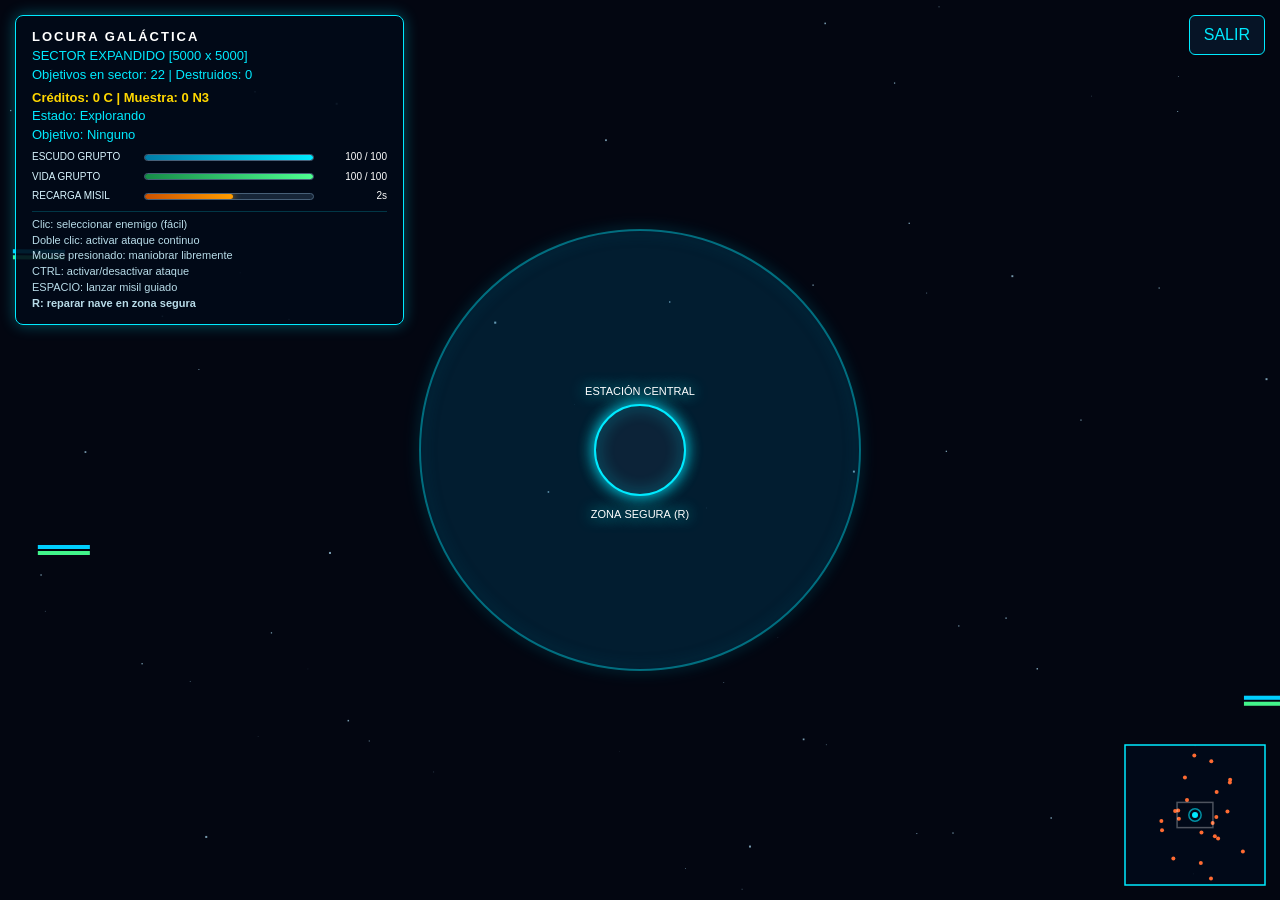
==== commit 7c0377d2: "Update game title and enhance enemy AI behavior" ====
--- a/prueba-disparos.html
+++ b/prueba-disparos.html
@@ -4,7 +4,7 @@
 <meta charset="UTF-8">
 <meta name="viewport" content="width=device-width, initial-scale=1.0">
 <meta name="theme-color" content="#030611">
-<title>LOCURA GALÁCTICA — Sistema de Objetivo Fijo</title>
+<title>LOCURA GALÁCTICA — Combate Óptimo</title>
 <style>
 *{box-sizing:border-box}
 html,body{width:100%;height:100%;margin:0;overflow:hidden;background:#030611;color:#00eaff;font-family:Arial,sans-serif}
@@ -35,7 +35,7 @@
   <div class="barra"><span>VIDA GRUPTO</span><div class="pista"><i id="vidaNaveBarra"></i></div><b id="vidaNaveTexto">100 / 100</b></div>
   <div class="barra"><span>RECARGA MISIL</span><div class="pista"><i id="misilNaveBarra"></i></div><b id="misilNaveTexto">LISTO</b></div>
   <div id="instrucciones">
-    Clic: seleccionar enemigo / fijar destino<br>
+    Clic: seleccionar enemigo (fácil)<br>
     Doble clic: activar ataque continuo<br>
     Mouse presionado: maniobrar libremente<br>
     CTRL: activar/desactivar ataque<br>
@@ -155,7 +155,7 @@
   
   enemigos.push({
     x, y, angulo: Math.random() * Math.PI * 2, escudo: 80, escudoMaximo: 80, vida: 60, vidaMaxima: 60,
-    radio: 22, velocidad: 1.8 + Math.random() * .6, destruido: false,
+    radio: 26, velocidad: 1.8 + Math.random() * .6, destruido: false,
     fase: Math.random() * Math.PI * 2, tipo: Math.floor(Math.random() * 3),
     pulso: Math.random() * Math.PI * 2, proximoDisparo: performance.now() + 800 + Math.random() * 1200
   });
@@ -241,11 +241,12 @@
   }
 });
 
+// HITBOX DE SELECCIÓN AMPLIADA (42px de radio para hacer clic sin esfuerzo)
 function enemigoBajoPuntero(mx, my){
   let elegido = null, menor = Infinity;
   for (const e of enemigos) {
     const d = Math.hypot(mx - e.x, my - e.y);
-    if (d <= e.radio + 15 && d < menor) { elegido = e; menor = d; }
+    if (d <= 42 && d < menor) { elegido = e; menor = d; }
   }
   return elegido;
 }
@@ -300,11 +301,11 @@
 
 function dispararEnemigo(e){
   const angulo = Math.atan2(nave.y - e.y, nave.x - e.x);
-  const velocidad = 6.0;
+  const velocidad = 6.5;
   disparosEnemigos.push({
     x: e.x + Math.cos(angulo) * 22, y: e.y + Math.sin(angulo) * 22,
     vx: Math.cos(angulo) * velocidad, vy: Math.sin(angulo) * velocidad,
-    vida: 100, danio: 8, acierta: true, velocidad
+    vida: 90, danio: 8, acierta: true, velocidad
   });
 }
 
@@ -357,7 +358,6 @@
     if (nave.velocidad < .08) nave.velocidad = 0;
   }
 
-  // Rotación suave del modelo visual de GRUPTO
   const anguloObjetivo = (nave.atacando && nave.seleccionado) ? Math.atan2(nave.seleccionado.y - nave.y, nave.seleccionado.x - nave.x) : nave.angulo;
   nave.anguloVisual = rotarSuave(nave.anguloVisual, anguloObjetivo, 0.12);
 
@@ -385,7 +385,6 @@
     nave.escudo = Math.min(nave.escudoMaximo, nave.escudo + 0.15);
   }
 
-  // Misiles Guiados a Objetivo Seleccionado
   misiles.forEach(m => {
     m.vida--;
     if (m.objetivo && enemigos.includes(m.objetivo)) {
@@ -407,11 +406,8 @@
   });
   misiles = misiles.filter(m => m.vida > 0);
 
-  // Disparos del Jugador
   disparos.forEach(d => {
     d.x += d.vx; d.y += d.vy; d.vida--;
-    
-    // IMPACTO EXCLUSIVO: Si hay objetivo fijado, SOLO daña a ese objetivo
     const objetivoValido = (d.objetivo && enemigos.includes(d.objetivo)) ? d.objetivo : null;
     if (objetivoValido) {
       if (Math.hypot(d.x - objetivoValido.x, d.y - objetivoValido.y) < objetivoValido.radio + 8) {
@@ -430,7 +426,6 @@
   });
   disparos = disparos.filter(d => d.vida > 0 && !d.gastado);
 
-  // Disparos Enemigos
   disparosEnemigos.forEach(d => {
     d.x += d.vx; d.y += d.vy; d.vida--;
     if (distBase > baseEspacial.radio && !d.impactado && Math.hypot(d.x - nave.x, d.y - nave.y) < 27) {
@@ -442,28 +437,29 @@
   });
   disparosEnemigos = disparosEnemigos.filter(d => d.vida > 0 && !d.impactado);
 
-  // Comportamiento Enemigo Inteligente (Persecución y Orientación)
+  // IA ENEMIGA CORREGIDA: Solo disparan si están cerca (< 550px) y apuntando a GRUPTO
   enemigos.forEach(e => {
     e.fase += .035;
     const haciaNave = Math.atan2(nave.y - e.y, nave.x - e.x);
     const distNave = Math.hypot(nave.x - e.x, nave.y - e.y);
     
-    if (distNave < 1100 && distBase > baseEspacial.radio) {
-      // Rotar suavemente hacia la nave
+    if (distNave < 1200 && distBase > baseEspacial.radio) {
       e.angulo = rotarSuave(e.angulo, haciaNave, 0.08);
       
-      // Avanzar manteniendo distancia táctica
       if (distNave > 180) {
         e.x += Math.cos(e.angulo) * e.velocidad;
         e.y += Math.sin(e.angulo) * e.velocidad;
       }
       
-      if (distNave < 450 && performance.now() >= e.proximoDisparo) {
+      // Condición estricta: Rango menor a 550px y alineación frontal con la nave
+      let diferenciaAngulo = Math.abs(e.angulo - haciaNave);
+      if (diferenciaAngulo > Math.PI) diferenciaAngulo = Math.PI * 2 - diferenciaAngulo;
+
+      if (distNave < 550 && diferenciaAngulo < 0.6 && performance.now() >= e.proximoDisparo) {
         dispararEnemigo(e);
-        e.proximoDisparo = performance.now() + 1200 + Math.random() * 600;
+        e.proximoDisparo = performance.now() + 1400 + Math.random() * 600;
       }
     } else {
-      // Patrullar suavemente en círculos
       e.angulo += 0.01;
       e.x += Math.cos(e.angulo) * (e.velocidad * 0.4);
       e.y += Math.sin(e.angulo) * (e.velocidad * 0.4);
@@ -573,7 +569,6 @@
 
   ctx.save();
   ctx.translate(relX, relY);
-  // Orientar el sprite según el ángulo real del enemigo
   ctx.rotate(e.angulo);
   ctx.scale(pulso, 1 / pulso);
 
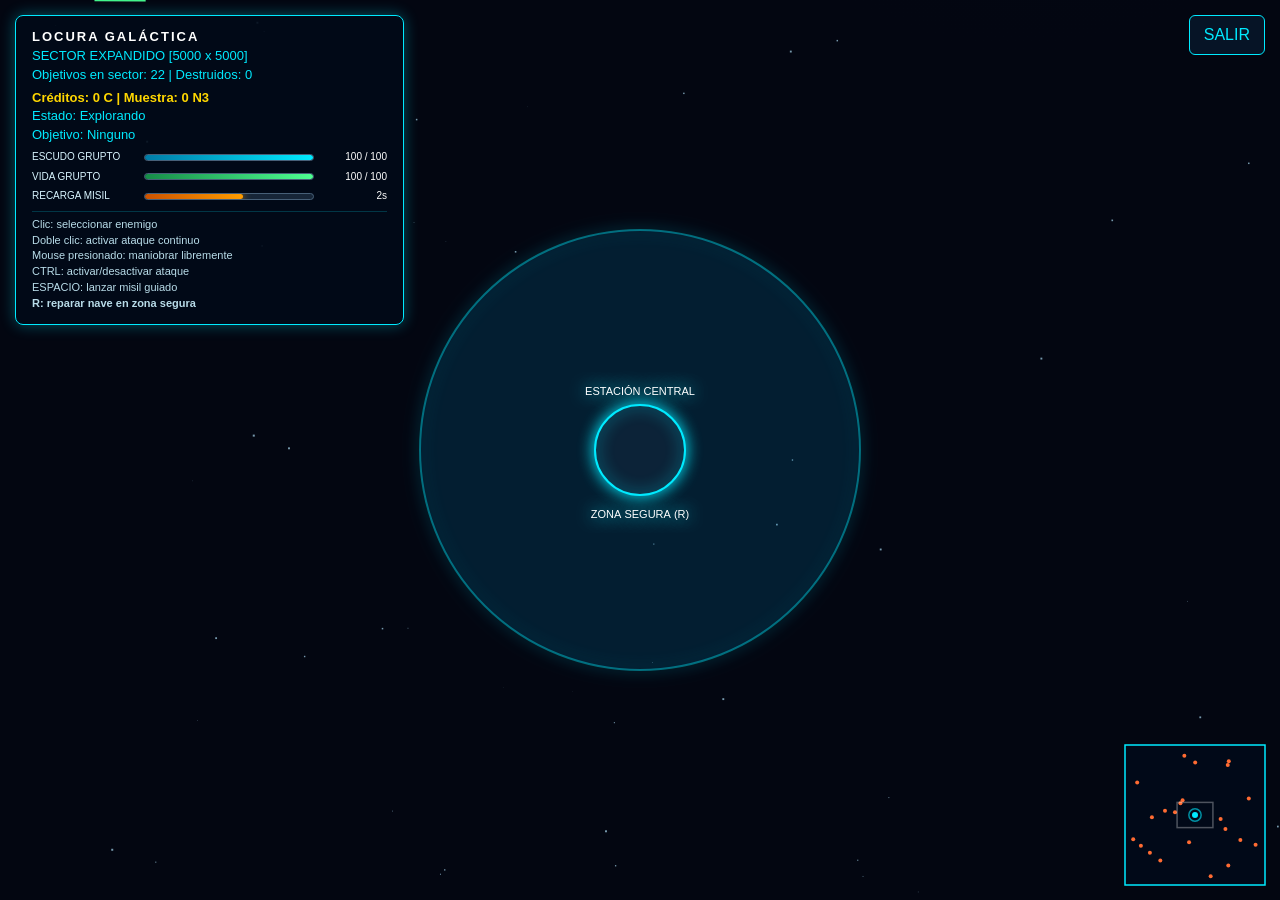
==== commit c54a3698: "Update title and improve enemy behavior" ====
--- a/prueba-disparos.html
+++ b/prueba-disparos.html
@@ -4,7 +4,7 @@
 <meta charset="UTF-8">
 <meta name="viewport" content="width=device-width, initial-scale=1.0">
 <meta name="theme-color" content="#030611">
-<title>LOCURA GALÁCTICA — Combate Óptimo</title>
+<title>LOCURA GALÁCTICA — IA y Orientación Corregida</title>
 <style>
 *{box-sizing:border-box}
 html,body{width:100%;height:100%;margin:0;overflow:hidden;background:#030611;color:#00eaff;font-family:Arial,sans-serif}
@@ -35,7 +35,7 @@
   <div class="barra"><span>VIDA GRUPTO</span><div class="pista"><i id="vidaNaveBarra"></i></div><b id="vidaNaveTexto">100 / 100</b></div>
   <div class="barra"><span>RECARGA MISIL</span><div class="pista"><i id="misilNaveBarra"></i></div><b id="misilNaveTexto">LISTO</b></div>
   <div id="instrucciones">
-    Clic: seleccionar enemigo (fácil)<br>
+    Clic: seleccionar enemigo<br>
     Doble clic: activar ataque continuo<br>
     Mouse presionado: maniobrar libremente<br>
     CTRL: activar/desactivar ataque<br>
@@ -69,6 +69,10 @@
 const MAPA_ANCHO = 5000;
 const MAPA_ALTO = 5000;
 const CAMARA = { x: 0, y: 0 };
+
+// Desfase de orientación original de las imágenes (en radianes)
+const ORIENTACION_GRUPTO = 2.35;
+const ORIENTACION_ANNIHILATOR = Math.PI; // Ajuste de 180° para alinear el morro frontal
 
 let ancho, alto, escala = 1;
 let disparos = [], disparosEnemigos = [], enemigos = [], particulas = [], misiles = [], cajasCarga = [], estrellas = [], nebulosas = [];
@@ -155,9 +159,9 @@
   
   enemigos.push({
     x, y, angulo: Math.random() * Math.PI * 2, escudo: 80, escudoMaximo: 80, vida: 60, vidaMaxima: 60,
-    radio: 26, velocidad: 1.8 + Math.random() * .6, destruido: false,
-    fase: Math.random() * Math.PI * 2, tipo: Math.floor(Math.random() * 3),
-    pulso: Math.random() * Math.PI * 2, proximoDisparo: performance.now() + 800 + Math.random() * 1200
+    radio: 26, velocidad: 2.1 + Math.random() * .5, destruido: false,
+    fase: Math.random() * Math.PI * 2, pulso: Math.random() * Math.PI * 2,
+    proximoDisparo: performance.now() + 800 + Math.random() * 1200
   });
 }
 for (let i = 0; i < 22; i++) crearEnemigo();
@@ -241,12 +245,11 @@
   }
 });
 
-// HITBOX DE SELECCIÓN AMPLIADA (42px de radio para hacer clic sin esfuerzo)
 function enemigoBajoPuntero(mx, my){
   let elegido = null, menor = Infinity;
   for (const e of enemigos) {
     const d = Math.hypot(mx - e.x, my - e.y);
-    if (d <= 42 && d < menor) { elegido = e; menor = d; }
+    if (d <= 45 && d < menor) { elegido = e; menor = d; }
   }
   return elegido;
 }
@@ -299,13 +302,14 @@
   }
 }
 
+// DISPARO ENEMIGO CORREGIDO: Nace exactamente desde el morro frontal alineado
 function dispararEnemigo(e){
-  const angulo = Math.atan2(nave.y - e.y, nave.x - e.x);
-  const velocidad = 6.5;
+  const a = e.angulo;
+  const velocidad = 7.0;
   disparosEnemigos.push({
-    x: e.x + Math.cos(angulo) * 22, y: e.y + Math.sin(angulo) * 22,
-    vx: Math.cos(angulo) * velocidad, vy: Math.sin(angulo) * velocidad,
-    vida: 90, danio: 8, acierta: true, velocidad
+    x: e.x + Math.cos(a) * 28, y: e.y + Math.sin(a) * 28,
+    vx: Math.cos(a) * velocidad, vy: Math.sin(a) * velocidad,
+    vida: 95, danio: 8, acierta: true, velocidad
   });
 }
 
@@ -410,7 +414,7 @@
     d.x += d.vx; d.y += d.vy; d.vida--;
     const objetivoValido = (d.objetivo && enemigos.includes(d.objetivo)) ? d.objetivo : null;
     if (objetivoValido) {
-      if (Math.hypot(d.x - objetivoValido.x, d.y - objetivoValido.y) < objetivoValido.radio + 8) {
+      if (Math.hypot(d.x - objetivoValido.x, d.y - objetivoValido.y) < objetivoValido.radio + 10) {
         d.gastado = true;
         aplicarDano(objetivoValido, 9);
         explosion(d.x, d.y, "#00eaff");
@@ -437,27 +441,31 @@
   });
   disparosEnemigos = disparosEnemigos.filter(d => d.vida > 0 && !d.impactado);
 
-  // IA ENEMIGA CORREGIDA: Solo disparan si están cerca (< 550px) y apuntando a GRUPTO
+  // IA ENEMIGA REVISADA: Giro suave y persecución frontal
   enemigos.forEach(e => {
     e.fase += .035;
     const haciaNave = Math.atan2(nave.y - e.y, nave.x - e.x);
     const distNave = Math.hypot(nave.x - e.x, nave.y - e.y);
     
     if (distNave < 1200 && distBase > baseEspacial.radio) {
-      e.angulo = rotarSuave(e.angulo, haciaNave, 0.08);
+      // Girar suavemente hacia la nave
+      e.angulo = rotarSuave(e.angulo, haciaNave, 0.09);
       
+      // Avanzar en la dirección exacta de su morro
       if (distNave > 180) {
         e.x += Math.cos(e.angulo) * e.velocidad;
         e.y += Math.sin(e.angulo) * e.velocidad;
       }
       
-      // Condición estricta: Rango menor a 550px y alineación frontal con la nave
-      let diferenciaAngulo = Math.abs(e.angulo - haciaNave);
-      if (diferenciaAngulo > Math.PI) diferenciaAngulo = Math.PI * 2 - diferenciaAngulo;
-
-      if (distNave < 550 && diferenciaAngulo < 0.6 && performance.now() >= e.proximoDisparo) {
+      // Calcular alineación frontal real
+      let difAngulo = Math.abs(e.angulo - haciaNave);
+      while (difAngulo > Math.PI) difAngulo -= Math.PI * 2;
+      difAngulo = Math.abs(difAngulo);
+
+      // Solo dispara si te está encarando de frente (< 25 grados) y está a tiro (< 500px)
+      if (distNave < 500 && difAngulo < 0.45 && performance.now() >= e.proximoDisparo) {
         dispararEnemigo(e);
-        e.proximoDisparo = performance.now() + 1400 + Math.random() * 600;
+        e.proximoDisparo = performance.now() + 1300 + Math.random() * 500;
       }
     } else {
       e.angulo += 0.01;
@@ -545,8 +553,7 @@
 
   ctx.save();
   ctx.translate(relX, relY);
-  const orientacionOriginal = 2.35;
-  ctx.rotate(nave.anguloVisual - orientacionOriginal);
+  ctx.rotate(nave.anguloVisual - ORIENTACION_GRUPTO);
 
   const intensidad = Math.max(0, Math.min(1, nave.velocidad / nave.velocidadMaxima));
   if (imagenGrupTo.complete && imagenGrupTo.naturalWidth > 0) {
@@ -569,7 +576,9 @@
 
   ctx.save();
   ctx.translate(relX, relY);
-  ctx.rotate(e.angulo);
+  
+  // SE CORRIGE EL ÁNGULO VISUAL CON EL DESFASE DEL SPRITE ENEMY PNG (180 grados)
+  ctx.rotate(e.angulo - ORIENTACION_ANNIHILATOR);
   ctx.scale(pulso, 1 / pulso);
 
   const tam = 54;
@@ -579,7 +588,8 @@
     ctx.drawImage(imagenEnemigo, -tam / 2, -tam / 2, tam, tam);
   }
 
-  ctx.rotate(-e.angulo);
+  // Restaurar rotación para la barra de vida e indicador táctico
+  ctx.rotate(-(e.angulo - ORIENTACION_ANNIHILATOR));
   ctx.scale(1 / pulso, pulso);
   ctx.shadowBlur = 0;
 
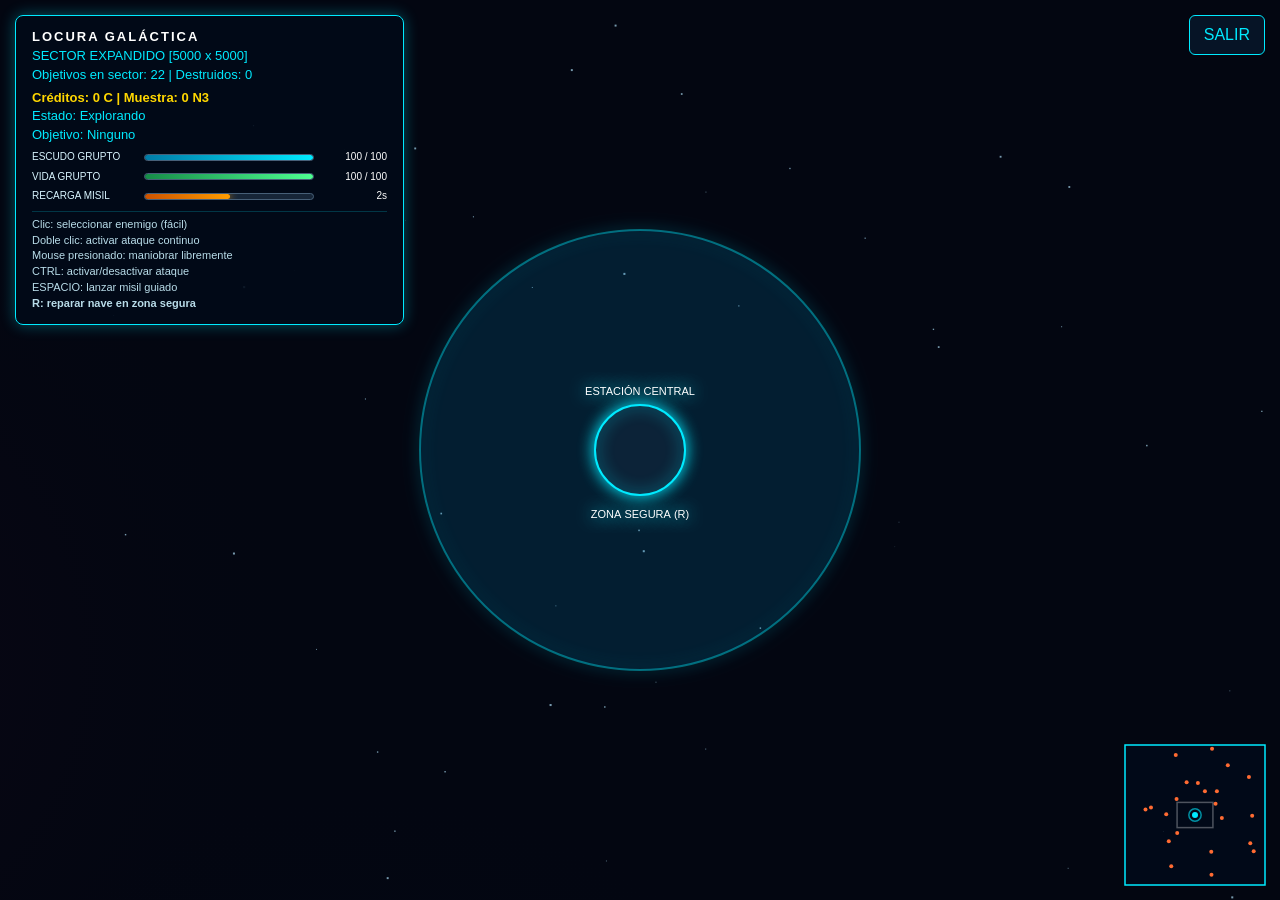
==== commit b2a088e4: "Update title and improve enemy behavior" ====
--- a/prueba-disparos.html
+++ b/prueba-disparos.html
@@ -4,7 +4,7 @@
 <meta charset="UTF-8">
 <meta name="viewport" content="width=device-width, initial-scale=1.0">
 <meta name="theme-color" content="#030611">
-<title>LOCURA GALÁCTICA — IA y Orientación Corregida</title>
+<title>LOCURA GALÁCTICA — Sistema MMO Espacial</title>
 <style>
 *{box-sizing:border-box}
 html,body{width:100%;height:100%;margin:0;overflow:hidden;background:#030611;color:#00eaff;font-family:Arial,sans-serif}
@@ -35,7 +35,7 @@
   <div class="barra"><span>VIDA GRUPTO</span><div class="pista"><i id="vidaNaveBarra"></i></div><b id="vidaNaveTexto">100 / 100</b></div>
   <div class="barra"><span>RECARGA MISIL</span><div class="pista"><i id="misilNaveBarra"></i></div><b id="misilNaveTexto">LISTO</b></div>
   <div id="instrucciones">
-    Clic: seleccionar enemigo<br>
+    Clic: seleccionar enemigo (fácil)<br>
     Doble clic: activar ataque continuo<br>
     Mouse presionado: maniobrar libremente<br>
     CTRL: activar/desactivar ataque<br>
@@ -70,9 +70,9 @@
 const MAPA_ALTO = 5000;
 const CAMARA = { x: 0, y: 0 };
 
-// Desfase de orientación original de las imágenes (en radianes)
 const ORIENTACION_GRUPTO = 2.35;
-const ORIENTACION_ANNIHILATOR = Math.PI; // Ajuste de 180° para alinear el morro frontal
+// Corrección geométrica exacta de la orientación del sprite enemigo
+const ORIENTACION_ANNIHILATOR = -Math.PI / 2; 
 
 let ancho, alto, escala = 1;
 let disparos = [], disparosEnemigos = [], enemigos = [], particulas = [], misiles = [], cajasCarga = [], estrellas = [], nebulosas = [];
@@ -153,15 +153,15 @@
 
 function crearEnemigo(){
   const a = Math.random() * Math.PI * 2;
-  const dist = 600 + Math.random() * 1800;
+  const dist = 700 + Math.random() * 1800;
   const x = Math.max(100, Math.min(MAPA_ANCHO - 100, nave.x + Math.cos(a) * dist));
   const y = Math.max(100, Math.min(MAPA_ALTO - 100, nave.y + Math.sin(a) * dist));
   
   enemigos.push({
     x, y, angulo: Math.random() * Math.PI * 2, escudo: 80, escudoMaximo: 80, vida: 60, vidaMaxima: 60,
-    radio: 26, velocidad: 2.1 + Math.random() * .5, destruido: false,
+    radio: 26, velocidad: 1.6 + Math.random() * .4, destruido: false,
     fase: Math.random() * Math.PI * 2, pulso: Math.random() * Math.PI * 2,
-    proximoDisparo: performance.now() + 800 + Math.random() * 1200
+    proximoDisparo: performance.now() + 1000 + Math.random() * 1500
   });
 }
 for (let i = 0; i < 22; i++) crearEnemigo();
@@ -283,7 +283,7 @@
   const a = objetivo ? Math.atan2(objetivo.y - nave.y, objetivo.x - nave.x) : nave.anguloVisual;
   disparos.push({
     x: nave.x + Math.cos(a) * 27, y: nave.y + Math.sin(a) * 27,
-    vx: Math.cos(a) * 15, vy: Math.sin(a) * 15,
+    vx: Math.cos(a) * 16, vy: Math.sin(a) * 16,
     vida: 65, gastado: false, objetivo
   });
 }
@@ -302,10 +302,9 @@
   }
 }
 
-// DISPARO ENEMIGO CORREGIDO: Nace exactamente desde el morro frontal alineado
 function dispararEnemigo(e){
   const a = e.angulo;
-  const velocidad = 7.0;
+  const velocidad = 7.5;
   disparosEnemigos.push({
     x: e.x + Math.cos(a) * 28, y: e.y + Math.sin(a) * 28,
     vx: Math.cos(a) * velocidad, vy: Math.sin(a) * velocidad,
@@ -410,13 +409,14 @@
   });
   misiles = misiles.filter(m => m.vida > 0);
 
+  // Sistema de impacto exclusivo al objetivo seleccionado
   disparos.forEach(d => {
     d.x += d.vx; d.y += d.vy; d.vida--;
     const objetivoValido = (d.objetivo && enemigos.includes(d.objetivo)) ? d.objetivo : null;
     if (objetivoValido) {
-      if (Math.hypot(d.x - objetivoValido.x, d.y - objetivoValido.y) < objetivoValido.radio + 10) {
+      if (Math.hypot(d.x - objetivoValido.x, d.y - objetivoValido.y) < objetivoValido.radio + 12) {
         d.gastado = true;
-        aplicarDano(objetivoValido, 9);
+        aplicarDano(objetivoValido, 10);
         explosion(d.x, d.y, "#00eaff");
         if (objetivoValido.vida <= 0 && !objetivoValido.destruido) {
           objetivoValido.destruido = true; destruidos++;
@@ -441,36 +441,40 @@
   });
   disparosEnemigos = disparosEnemigos.filter(d => d.vida > 0 && !d.impactado);
 
-  // IA ENEMIGA REVISADA: Giro suave y persecución frontal
+  // IA ESTRICTA ESTILO MMO ESPACIAL (Persecución directa y giro suave sin tirones)
   enemigos.forEach(e => {
     e.fase += .035;
     const haciaNave = Math.atan2(nave.y - e.y, nave.x - e.x);
     const distNave = Math.hypot(nave.x - e.x, nave.y - e.y);
     
-    if (distNave < 1200 && distBase > baseEspacial.radio) {
-      // Girar suavemente hacia la nave
-      e.angulo = rotarSuave(e.angulo, haciaNave, 0.09);
+    // Si la nave del jugador está dentro de la base segura, los NPCs pierden el interés y patrullan
+    const distBaseEnemigo = Math.hypot(e.x - baseEspacial.x, e.y - baseEspacial.y);
+    const jugadorEnBase = distBase <= baseEspacial.radio;
+
+    if (distNave < 1300 && !jugadorEnBase) {
+      // Rotación suave obligatoria hacia la nave
+      e.angulo = rotarSuave(e.angulo, haciaNave, 0.07);
       
-      // Avanzar en la dirección exacta de su morro
-      if (distNave > 180) {
+      // Movimiento frontal fluido hacia el jugador manteniendo distancia táctica
+      if (distNave > 160) {
         e.x += Math.cos(e.angulo) * e.velocidad;
         e.y += Math.sin(e.angulo) * e.velocidad;
       }
       
-      // Calcular alineación frontal real
       let difAngulo = Math.abs(e.angulo - haciaNave);
       while (difAngulo > Math.PI) difAngulo -= Math.PI * 2;
       difAngulo = Math.abs(difAngulo);
 
-      // Solo dispara si te está encarando de frente (< 25 grados) y está a tiro (< 500px)
-      if (distNave < 500 && difAngulo < 0.45 && performance.now() >= e.proximoDisparo) {
+      // Disparo frontal preciso cuando encaran al jugador
+      if (distNave < 550 && difAngulo < 0.5 && performance.now() >= e.proximoDisparo) {
         dispararEnemigo(e);
-        e.proximoDisparo = performance.now() + 1300 + Math.random() * 500;
+        e.proximoDisparo = performance.now() + 1200 + Math.random() * 500;
       }
     } else {
-      e.angulo += 0.01;
-      e.x += Math.cos(e.angulo) * (e.velocidad * 0.4);
-      e.y += Math.sin(e.angulo) * (e.velocidad * 0.4);
+      // Comportamiento de patrulla orbital pacífica si el jugador está a salvo o lejos
+      e.angulo += 0.008;
+      e.x += Math.cos(e.angulo) * (e.velocidad * 0.35);
+      e.y += Math.sin(e.angulo) * (e.velocidad * 0.35);
     }
   });
 
@@ -577,7 +581,7 @@
   ctx.save();
   ctx.translate(relX, relY);
   
-  // SE CORRIGE EL ÁNGULO VISUAL CON EL DESFASE DEL SPRITE ENEMY PNG (180 grados)
+  // ORIENTACIÓN MATEMÁTICA LIMPIA: El enemigo apunta de frente al jugador de forma fluida
   ctx.rotate(e.angulo - ORIENTACION_ANNIHILATOR);
   ctx.scale(pulso, 1 / pulso);
 
@@ -588,7 +592,6 @@
     ctx.drawImage(imagenEnemigo, -tam / 2, -tam / 2, tam, tam);
   }
 
-  // Restaurar rotación para la barra de vida e indicador táctico
   ctx.rotate(-(e.angulo - ORIENTACION_ANNIHILATOR));
   ctx.scale(1 / pulso, pulso);
   ctx.shadowBlur = 0;
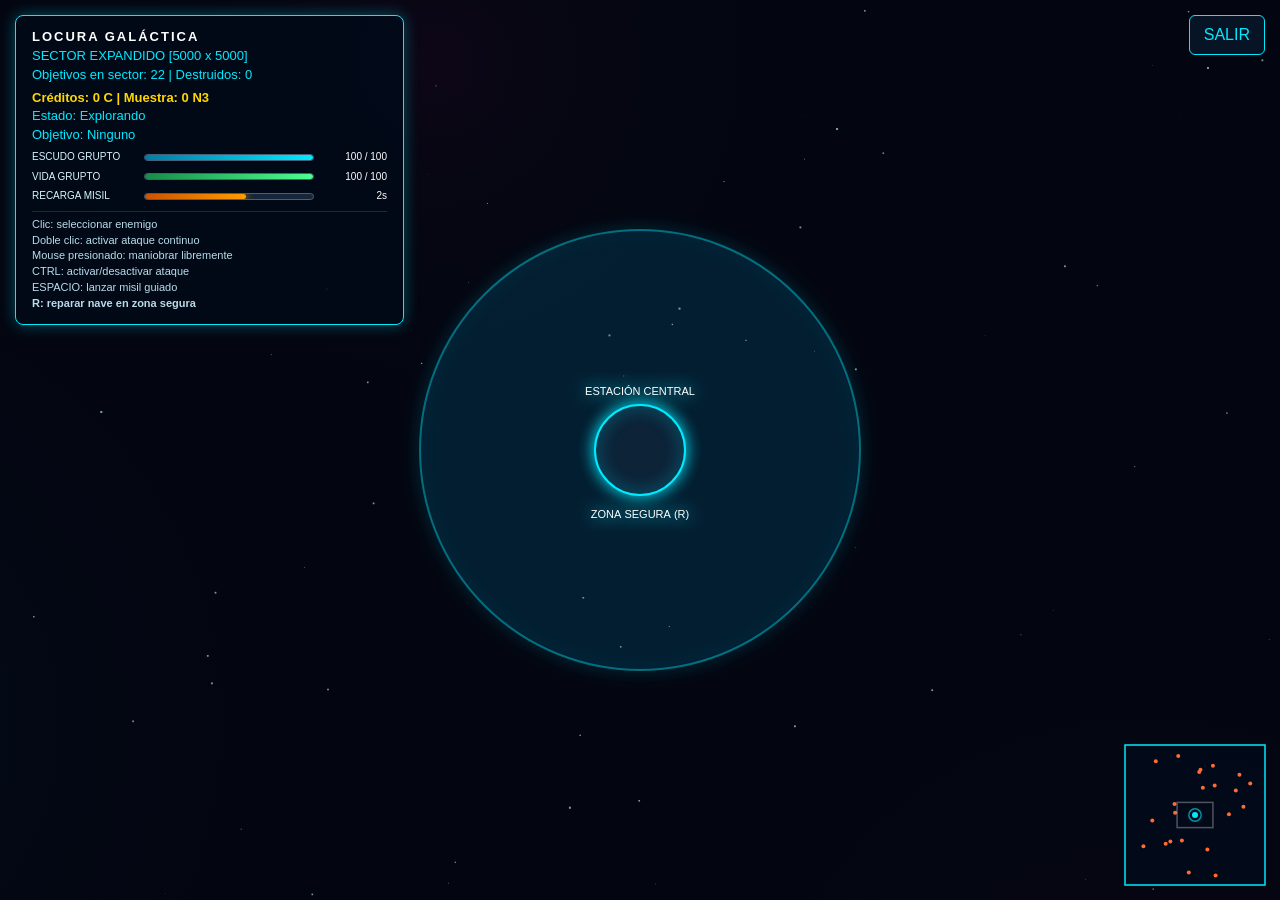
==== commit 2606f543: "Update title and improve enemy AI behavior" ====
--- a/prueba-disparos.html
+++ b/prueba-disparos.html
@@ -4,7 +4,7 @@
 <meta charset="UTF-8">
 <meta name="viewport" content="width=device-width, initial-scale=1.0">
 <meta name="theme-color" content="#030611">
-<title>LOCURA GALÁCTICA — Sistema MMO Espacial</title>
+<title>LOCURA GALÁCTICA — Combate Táctico Definitivo</title>
 <style>
 *{box-sizing:border-box}
 html,body{width:100%;height:100%;margin:0;overflow:hidden;background:#030611;color:#00eaff;font-family:Arial,sans-serif}
@@ -35,7 +35,7 @@
   <div class="barra"><span>VIDA GRUPTO</span><div class="pista"><i id="vidaNaveBarra"></i></div><b id="vidaNaveTexto">100 / 100</b></div>
   <div class="barra"><span>RECARGA MISIL</span><div class="pista"><i id="misilNaveBarra"></i></div><b id="misilNaveTexto">LISTO</b></div>
   <div id="instrucciones">
-    Clic: seleccionar enemigo (fácil)<br>
+    Clic: seleccionar enemigo<br>
     Doble clic: activar ataque continuo<br>
     Mouse presionado: maniobrar libremente<br>
     CTRL: activar/desactivar ataque<br>
@@ -71,8 +71,7 @@
 const CAMARA = { x: 0, y: 0 };
 
 const ORIENTACION_GRUPTO = 2.35;
-// Corrección geométrica exacta de la orientación del sprite enemigo
-const ORIENTACION_ANNIHILATOR = -Math.PI / 2; 
+const ORIENTACION_ANNIHILATOR = -Math.PI / 2;
 
 let ancho, alto, escala = 1;
 let disparos = [], disparosEnemigos = [], enemigos = [], particulas = [], misiles = [], cajasCarga = [], estrellas = [], nebulosas = [];
@@ -159,8 +158,8 @@
   
   enemigos.push({
     x, y, angulo: Math.random() * Math.PI * 2, escudo: 80, escudoMaximo: 80, vida: 60, vidaMaxima: 60,
-    radio: 26, velocidad: 1.6 + Math.random() * .4, destruido: false,
-    fase: Math.random() * Math.PI * 2, pulso: Math.random() * Math.PI * 2,
+    radio: 26, velocidad: 1.8 + Math.random() * .4, destruido: false,
+    fase: Math.random() * Math.PI * 2,
     proximoDisparo: performance.now() + 1000 + Math.random() * 1500
   });
 }
@@ -409,7 +408,6 @@
   });
   misiles = misiles.filter(m => m.vida > 0);
 
-  // Sistema de impacto exclusivo al objetivo seleccionado
   disparos.forEach(d => {
     d.x += d.vx; d.y += d.vy; d.vida--;
     const objetivoValido = (d.objetivo && enemigos.includes(d.objetivo)) ? d.objetivo : null;
@@ -441,40 +439,36 @@
   });
   disparosEnemigos = disparosEnemigos.filter(d => d.vida > 0 && !d.impactado);
 
-  // IA ESTRICTA ESTILO MMO ESPACIAL (Persecución directa y giro suave sin tirones)
+  // IA TÁCTICA CORREGIDA: Persecución frontal y giros estables sin temblores
   enemigos.forEach(e => {
-    e.fase += .035;
     const haciaNave = Math.atan2(nave.y - e.y, nave.x - e.x);
     const distNave = Math.hypot(nave.x - e.x, nave.y - e.y);
-    
-    // Si la nave del jugador está dentro de la base segura, los NPCs pierden el interés y patrullan
-    const distBaseEnemigo = Math.hypot(e.x - baseEspacial.x, e.y - baseEspacial.y);
     const jugadorEnBase = distBase <= baseEspacial.radio;
 
-    if (distNave < 1300 && !jugadorEnBase) {
-      // Rotación suave obligatoria hacia la nave
-      e.angulo = rotarSuave(e.angulo, haciaNave, 0.07);
-      
-      // Movimiento frontal fluido hacia el jugador manteniendo distancia táctica
-      if (distNave > 160) {
+    if (distNave < 1400 && !jugadorEnBase) {
+      // Giro suave y directo hacia el jugador
+      e.angulo = rotarSuave(e.angulo, haciaNave, 0.08);
+
+      // Avanzan en línea recta hacia la nave manteniendo distancia táctica
+      if (distNave > 180) {
         e.x += Math.cos(e.angulo) * e.velocidad;
         e.y += Math.sin(e.angulo) * e.velocidad;
       }
-      
+
       let difAngulo = Math.abs(e.angulo - haciaNave);
       while (difAngulo > Math.PI) difAngulo -= Math.PI * 2;
       difAngulo = Math.abs(difAngulo);
 
-      // Disparo frontal preciso cuando encaran al jugador
-      if (distNave < 550 && difAngulo < 0.5 && performance.now() >= e.proximoDisparo) {
+      // Disparan únicamente cuando tienen enfrente a la nave a menos de 600px
+      if (distNave < 600 && difAngulo < 0.6 && performance.now() >= e.proximoDisparo) {
         dispararEnemigo(e);
-        e.proximoDisparo = performance.now() + 1200 + Math.random() * 500;
+        e.proximoDisparo = performance.now() + 1300 + Math.random() * 500;
       }
     } else {
-      // Comportamiento de patrulla orbital pacífica si el jugador está a salvo o lejos
-      e.angulo += 0.008;
-      e.x += Math.cos(e.angulo) * (e.velocidad * 0.35);
-      e.y += Math.sin(e.angulo) * (e.velocidad * 0.35);
+      // Patrulla suave en órbita
+      e.angulo += 0.005;
+      e.x += Math.cos(e.angulo) * 0.8;
+      e.y += Math.sin(e.angulo) * 0.8;
     }
   });
 
@@ -576,14 +570,10 @@
 
   if (relX < -100 || relX > ancho + 100 || relY < -100 || relY > alto + 100) return;
 
-  const pulso = 1 + Math.sin(e.fase * 2.2 + e.pulso) * .035;
-
   ctx.save();
   ctx.translate(relX, relY);
-  
-  // ORIENTACIÓN MATEMÁTICA LIMPIA: El enemigo apunta de frente al jugador de forma fluida
+  // Orientación limpia alineada al vector de avance
   ctx.rotate(e.angulo - ORIENTACION_ANNIHILATOR);
-  ctx.scale(pulso, 1 / pulso);
 
   const tam = 54;
   if (imagenEnemigo.complete && imagenEnemigo.naturalWidth > 0) {
@@ -593,7 +583,6 @@
   }
 
   ctx.rotate(-(e.angulo - ORIENTACION_ANNIHILATOR));
-  ctx.scale(1 / pulso, pulso);
   ctx.shadowBlur = 0;
 
   const anchoBarra = 52;
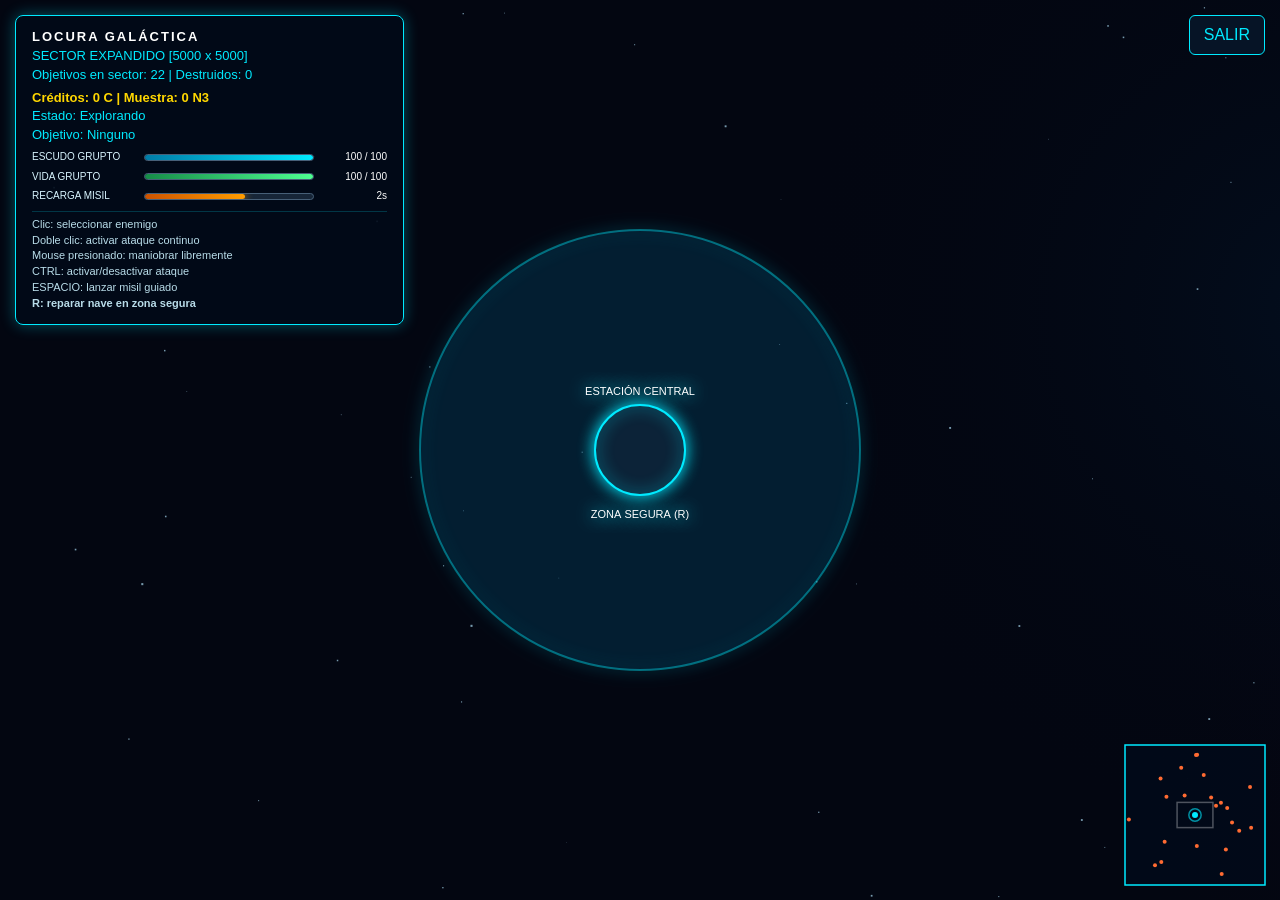
==== commit 9568adaa: "Refactor enemy targeting and shooting logic Updated enemy targeting and firing mechanics to improve " ====
--- a/prueba-disparos.html
+++ b/prueba-disparos.html
@@ -71,7 +71,7 @@
 const CAMARA = { x: 0, y: 0 };
 
 const ORIENTACION_GRUPTO = 2.35;
-const ORIENTACION_ANNIHILATOR = -Math.PI / 2;
+const ORIENTACION_ANNIHILATOR = Math.PI;
 
 let ancho, alto, escala = 1;
 let disparos = [], disparosEnemigos = [], enemigos = [], particulas = [], misiles = [], cajasCarga = [], estrellas = [], nebulosas = [];
@@ -240,7 +240,11 @@
 window.addEventListener("pointerup", e => {
   if (e.button === 0) {
     mouse.izquierdo = false;
-    if (nave.atacando) { nave.destinoX = null; nave.destinoY = null; nave.velocidad = 0; }
+    if (nave.atacando) {
+      nave.destinoX = null;
+      nave.destinoY = null;
+      nave.ordenManual = false;
+    }
   }
 });
 
@@ -260,11 +264,11 @@
 
   if (enemigo) {
     if (nave.seleccionado !== enemigo) seleccionarEnemigo(enemigo);
-  } else {
+  } else if (!nave.atacando) {
     nave.destinoX = mouse.mundoX;
     nave.destinoY = mouse.mundoY;
     nave.ordenManual = true;
-    estado.textContent = nave.atacando ? "Estado: Atacando y maniobrando" : "Estado: Navegando";
+    estado.textContent = "Estado: Navegando";
   }
 });
 canvas.addEventListener("dblclick", e => {
@@ -301,13 +305,45 @@
   }
 }
 
+// Calcula un punto de intercepción usando la velocidad actual de GRUPTO.
+function calcularPuntoDeIntercepcion(origenX, origenY, objetivo, velocidadProyectil){
+  const vx = Math.cos(nave.angulo) * nave.velocidad;
+  const vy = Math.sin(nave.angulo) * nave.velocidad;
+  const rx = objetivo.x - origenX;
+  const ry = objetivo.y - origenY;
+
+  const a = vx * vx + vy * vy - velocidadProyectil * velocidadProyectil;
+  const b = 2 * (rx * vx + ry * vy);
+  const c = rx * rx + ry * ry;
+  const discriminante = b * b - 4 * a * c;
+
+  let tiempo = Math.hypot(rx, ry) / velocidadProyectil;
+  if (discriminante >= 0 && Math.abs(a) > 0.0001) {
+    const t1 = (-b - Math.sqrt(discriminante)) / (2 * a);
+    const t2 = (-b + Math.sqrt(discriminante)) / (2 * a);
+    const candidatos = [t1, t2].filter(t => t > 0 && Number.isFinite(t));
+    if (candidatos.length) tiempo = Math.min(...candidatos);
+  }
+
+  tiempo = Math.max(0, Math.min(tiempo, 2.8));
+  return {
+    x: objetivo.x + vx * tiempo,
+    y: objetivo.y + vy * tiempo
+  };
+}
+
 function dispararEnemigo(e){
-  const a = e.angulo;
   const velocidad = 7.5;
+  const punto = calcularPuntoDeIntercepcion(e.x, e.y, nave, velocidad);
+
+  // Pequeña dispersión: los enemigos anticipan, pero no aciertan siempre.
+  const dispersion = (Math.random() - 0.5) * 0.12;
+  const a = Math.atan2(punto.y - e.y, punto.x - e.x) + dispersion;
+
   disparosEnemigos.push({
-    x: e.x + Math.cos(a) * 28, y: e.y + Math.sin(a) * 28,
+    x: e.x + Math.cos(a) * 30, y: e.y + Math.sin(a) * 30,
     vx: Math.cos(a) * velocidad, vy: Math.sin(a) * velocidad,
-    vida: 95, danio: 8, acierta: true, velocidad
+    vida: 95, danio: 8, acierta: false, velocidad
   });
 }
 
@@ -396,11 +432,28 @@
       const nuevoAng = rotarSuave(anguloActual, anguloDeseado, 0.14);
       const vel = 9.5;
       m.vx = Math.cos(nuevoAng) * vel; m.vy = Math.sin(nuevoAng) * vel;
-
-      if (Math.hypot(dx, dy) < m.objetivo.radio + 10) {
+      m.x += m.vx;
+      m.y += m.vy;
+
+      if (Math.hypot(dx, dy) < m.objetivo.radio + 14) {
         m.vida = 0;
         aplicarDano(m.objetivo, 38);
         explosion(m.x, m.y, "#ff9d00");
+        if (m.objetivo.vida <= 0 && !m.objetivo.destruido) {
+          m.objetivo.destruido = true;
+          destruidos++;
+          explosion(m.objetivo.x, m.objetivo.y, "#ff2b91");
+          cajasCarga.push({
+            x: m.objetivo.x, y: m.objetivo.y,
+            creditos: 150 + Math.floor(Math.random() * 200),
+            mineral: 10 + Math.floor(Math.random() * 15), vida: 600
+          });
+          if (nave.seleccionado === m.objetivo) {
+            nave.seleccionado = null;
+            nave.atacando = false;
+            objetivoUI.textContent = "Objetivo: Destruido";
+          }
+        }
       }
     } else {
       m.x += m.vx; m.y += m.vy;
@@ -439,37 +492,63 @@
   });
   disparosEnemigos = disparosEnemigos.filter(d => d.vida > 0 && !d.impactado);
 
-  // IA TÁCTICA CORREGIDA: Persecución frontal y giros estables sin temblores
+  // IA TÁCTICA: detecta, gira la proa, maniobra y dispara anticipando a GRUPTO.
   enemigos.forEach(e => {
-    const haciaNave = Math.atan2(nave.y - e.y, nave.x - e.x);
-    const distNave = Math.hypot(nave.x - e.x, nave.y - e.y);
+    const dx = nave.x - e.x;
+    const dy = nave.y - e.y;
+    const distNave = Math.hypot(dx, dy);
     const jugadorEnBase = distBase <= baseEspacial.radio;
 
-    if (distNave < 1400 && !jugadorEnBase) {
-      // Giro suave y directo hacia el jugador
-      e.angulo = rotarSuave(e.angulo, haciaNave, 0.08);
-
-      // Avanzan en línea recta hacia la nave manteniendo distancia táctica
-      if (distNave > 180) {
-        e.x += Math.cos(e.angulo) * e.velocidad;
-        e.y += Math.sin(e.angulo) * e.velocidad;
+    if (distNave < 1500 && !jugadorEnBase) {
+      const haciaNave = Math.atan2(dy, dx);
+
+      // Mantiene la proa orientada hacia GRUPTO mediante giro progresivo.
+      e.angulo = rotarSuave(e.angulo, haciaNave, 0.075);
+
+      // Se aproxima si está lejos, retrocede si está demasiado cerca
+      // y realiza una órbita lateral cuando alcanza distancia de combate.
+      const distanciaIdeal = 340;
+      const margen = 55;
+      let direccionMovimiento = e.angulo;
+      let factorVelocidad = 0;
+
+      if (distNave > distanciaIdeal + margen) {
+        factorVelocidad = 1;
+      } else if (distNave < distanciaIdeal - margen) {
+        direccionMovimiento = e.angulo + Math.PI;
+        factorVelocidad = 0.72;
+      } else {
+        // Órbita suave: evita que todos los NPC se amontonen en un punto.
+        const sentido = e.fase < Math.PI ? 1 : -1;
+        direccionMovimiento = e.angulo + sentido * 0.72;
+        factorVelocidad = 0.48;
       }
 
-      let difAngulo = Math.abs(e.angulo - haciaNave);
-      while (difAngulo > Math.PI) difAngulo -= Math.PI * 2;
-      difAngulo = Math.abs(difAngulo);
-
-      // Disparan únicamente cuando tienen enfrente a la nave a menos de 600px
-      if (distNave < 600 && difAngulo < 0.6 && performance.now() >= e.proximoDisparo) {
+      e.x += Math.cos(direccionMovimiento) * e.velocidad * factorVelocidad;
+      e.y += Math.sin(direccionMovimiento) * e.velocidad * factorVelocidad;
+
+      // Dispara solo cuando la proa está razonablemente alineada.
+      const diferencia = Math.atan2(
+        Math.sin(haciaNave - e.angulo),
+        Math.cos(haciaNave - e.angulo)
+      );
+
+      if (distNave < 650 && Math.abs(diferencia) < 0.38 &&
+          performance.now() >= e.proximoDisparo) {
         dispararEnemigo(e);
-        e.proximoDisparo = performance.now() + 1300 + Math.random() * 500;
+        e.proximoDisparo = performance.now() + 1250 + Math.random() * 650;
       }
     } else {
-      // Patrulla suave en órbita
-      e.angulo += 0.005;
-      e.x += Math.cos(e.angulo) * 0.8;
-      e.y += Math.sin(e.angulo) * 0.8;
-    }
+      // Patrulla lenta con rumbo persistente cuando GRUPTO está lejos o protegido.
+      e.fase += 0.008;
+      e.angulo = rotarSuave(e.angulo, e.angulo + Math.sin(e.fase) * 0.012, 0.012);
+      e.x += Math.cos(e.angulo) * 0.45;
+      e.y += Math.sin(e.angulo) * 0.45;
+    }
+
+    // Mantiene a los NPC dentro de los límites del sector.
+    e.x = Math.max(35, Math.min(MAPA_ANCHO - 35, e.x));
+    e.y = Math.max(35, Math.min(MAPA_ALTO - 35, e.y));
   });
 
   cajasCarga.forEach(c => {
